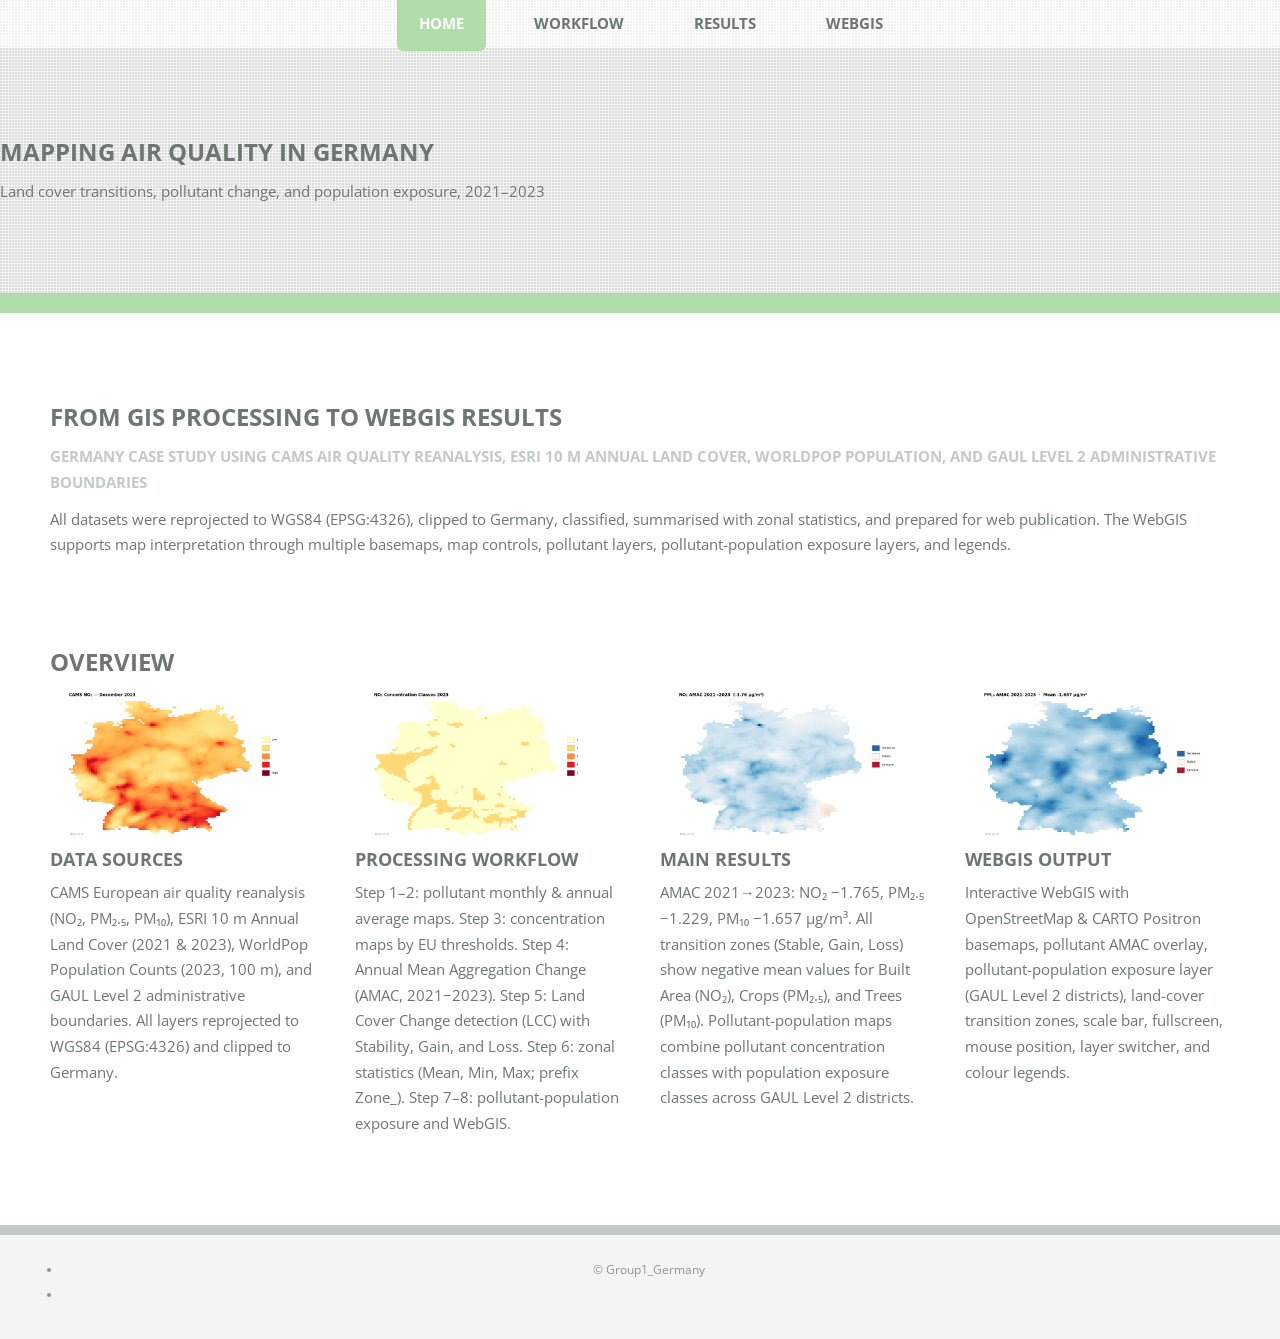
==== index.html @ b4fafda3 "modify index(home page)" ====
<!DOCTYPE HTML>
<!--
	TXT by HTML5 UP
	html5up.net | @ajlkn
	Free for personal and commercial use under the CCA 3.0 license (html5up.net/license)
-->
<html>
	<head>
		<title>Home</title>
		<meta charset="utf-8" />
		<meta name="viewport" content="width=device-width, initial-scale=1" />
		<link rel="stylesheet" href="assets/css/main.css" />
		<link rel="stylesheet" href="assets/css/index.css" />
		
	</head>
	<body class="homepage is-preload">
		<div id="page-wrapper">

			<nav id="nav">
				<ul>
					<li class="current"><a href="index.html">Home</a></li>
					<li><a href="Workflow.html">Workflow</a></li>
					<li><a href="Results.html">Results</a></li>
					<li><a href="WebGIS.html">WebGIS</a></li>
				</ul>
			</nav>

			<section id="banner">
				<h2>Mapping Air Quality in Germany</h2>
				<p>Land cover transitions, pollutant change, and population exposure, 2021–2023</p>
			</section>

			<section id="main">
				<div class="container">

					<section>
						<header>
							<h2>From GIS processing to WebGIS results</h2>
							<p>Germany case study using CAMS air quality reanalysis, ESRI 10 m Annual Land Cover, WorldPop population, and GAUL Level 2 administrative boundaries</p>
						</header>
						<p>
							All datasets were reprojected to WGS84 (EPSG:4326), clipped to Germany, classified, summarised with zonal statistics, and prepared for web publication. The WebGIS supports map interpretation through multiple basemaps, map controls, pollutant layers, pollutant-population exposure layers, and legends.
						</p>
					</section>

					<section>
						<h2>Overview</h2>
						<div class="row">
							<div class="col-3 col-6-medium col-12-small">
								<section>
									<a href="#"><img src="images/pic01_data_sources.png" alt="" /></a>
									<h3><a href="#">Data sources</a></h3>
									<p>
										CAMS European air quality reanalysis (NO₂, PM₂.₅, PM₁₀), ESRI 10 m Annual Land Cover (2021 & 2023), WorldPop Population Counts (2023, 100 m), and GAUL Level 2 administrative boundaries. All layers reprojected to WGS84 (EPSG:4326) and clipped to Germany.
									</p>
								</section>
							</div>
							<div class="col-3 col-6-medium col-12-small">
								<section>
									<a href="#"><img src="images/pic02_processing.png" alt="" /></a>
									<h3><a href="#">Processing workflow</a></h3>
									<p>
										Step 1–2: pollutant monthly & annual average maps. Step 3: concentration maps by EU thresholds. Step 4: Annual Mean Aggregation Change (AMAC, 2021−2023). Step 5: Land Cover Change detection (LCC) with Stability, Gain, and Loss. Step 6: zonal statistics (Mean, Min, Max; prefix Zone_). Step 7–8: pollutant-population exposure and WebGIS.
									</p>
								</section>
							</div>
							<div class="col-3 col-6-medium col-12-small">
								<section>
									<a href="#"><img src="images/pic03_results.png" alt="" /></a>
									<h3><a href="#">Main results</a></h3>
									<p>
										AMAC 2021→2023: NO₂ −1.765, PM₂.₅ −1.229, PM₁₀ −1.657 µg/m³. All transition zones (Stable, Gain, Loss) show negative mean values for Built Area (NO₂), Crops (PM₂.₅), and Trees (PM₁₀). Pollutant-population maps combine pollutant concentration classes with population exposure classes across GAUL Level 2 districts.

									</p>
								</section>
							</div>
							<div class="col-3 col-6-medium col-12-small">
								<section>
									<a href="#"><img src="images/pic04_webgis.png" alt="" /></a>
									<h3><a href="#">WebGIS output</a></h3>
									<p>
										Interactive WebGIS with OpenStreetMap & CARTO Positron basemaps, pollutant AMAC overlay, pollutant-population exposure layer (GAUL Level 2 districts), land-cover transition zones, scale bar, fullscreen, mouse position, layer switcher, and colour legends.

									</p>
								</section>
							</div>
						</div>
					</section>

				</div>
			</section>

			<footer id="footer">
				<div class="container">
					<div id="copyright">
						<ul>
							<li>&copy; Group1_Germany</li><li> <a href="http://html5up.net"></a></li>
						</ul>
					</div>
				</div>
			</footer>

		</div>

		<script src="assets/js/jquery.min.js"></script>
		<script src="assets/js/breakpoints.min.js"></script>
		<script src="assets/js/util.js"></script>
		<script src="assets/js/main.js"></script>

	</body>
</html>
---- assets/css/main.css ----
@import url("fontawesome-all.min.css");
@import url("https://fonts.googleapis.com/css?family=Open+Sans:400,400italic,700,700italic|Open+Sans+Condensed:700");

/*
	TXT by HTML5 UP
	html5up.net | @ajlkn
	Free for personal and commercial use under the CCA 3.0 license (html5up.net/license)
*/

html, body, div, span, applet, object,
iframe, h1, h2, h3, h4, h5, h6, p, blockquote,
pre, a, abbr, acronym, address, big, cite, del, dfn, em, img, ins, kbd, q, s, samp,
small, strike, strong, sub, sup, tt, var, b,
u, i, center, dl, dt, dd, ol, ul, li, fieldset,
form, label, legend, table, caption, tbody,
tfoot, thead, tr, th, td, article, aside,
canvas, details, embed, figure, figcaption,
footer, header, hgroup, menu, nav, output, ruby,
section, summary, time, mark, audio, video {
	margin: 0;
	padding: 0;
	border: 0;
	font-size: 100%;
	font: inherit;
	vertical-align: baseline;}

code {
	background: #f3f4f4;
	border-radius: 4px;
	padding: 0.1em 0.35em;
	font-family: Consolas, Monaco, monospace;
}

article, aside, details, figcaption, figure,
footer, header, hgroup, menu, nav, section {
	display: block;}

body {
	line-height: 1;
}

ol, ul {
	list-style: none;
}

blockquote, q {
	quotes: none;
}

	blockquote:before, blockquote:after, q:before, q:after {
		content: '';
		content: none;
	}

table {
	border-collapse: collapse;
	border-spacing: 0;
}

body {
	-webkit-text-size-adjust: none;
}

mark {
	background-color: transparent;
	color: inherit;
}

input::-moz-focus-inner {
	border: 0;
	padding: 0;
}

input, select, textarea {
	-moz-appearance: none;
	-webkit-appearance: none;
	-ms-appearance: none;
	appearance: none;
}

/* Basic */

	html {
		box-sizing: border-box;
	}

	*, *:before, *:after {
		box-sizing: inherit;
	}

	body {
		background: #f2f5f3;
	}

		body.is-preload *, body.is-preload *:before, body.is-preload *:after {
			-moz-animation: none !important;
			-webkit-animation: none !important;
			-ms-animation: none !important;
			animation: none !important;
			-moz-transition: none !important;
			-webkit-transition: none !important;
			-ms-transition: none !important;
			transition: none !important;
		}

	body, input, textarea, select {
		font-family: 'Open Sans', sans-serif;
		font-weight: 400;
		color: #6b7770;
		font-size: 13pt;
		line-height: 2em;
	}

	h1, h2, h3, h4, h5, h6 {
		font-family: 'Open Sans Condensed', sans-serif;
		font-weight: 700;
		text-transform: uppercase;
		color: #6b7770;
		margin: 0 0 0.5em 0;
		line-height: 1.3;
	}

	h1 a, h2 a, h3 a, h4 a, h5 a, h6 a {
		text-decoration: none;
		color: inherit;
	}

	h2 {
		font-size: 1.65em;
	}

		h2.major {
			position: relative;
			border-top: solid 5px #e7eae8;
			font-size: 1.65em;
			text-align: center;
			margin: 0 0 3em 0;
			top: 0.775em;
		}

			h2.major span {
				background: #fff;
				position: relative;
				display: inline-block;
				top: -0.775em;
				padding: 0 1.25em 0 1.25em;
			}

	h3, h4 {
		font-size: 1.25em;
	}

	a {
		color: #006376;
		text-decoration: underline;
	}

		a:hover {
			text-decoration: none;
		}

	b, strong {
		font-weight: 700;
		color: #6b7770;
	}

	i, em {
		font-style: italic;
	}

	br.clear {
		clear: both;
	}

	sub {
		position: relative;
		top: 0.5em;
		font-size: 0.8em;
	}

	sup {
		position: relative;
		top: -0.5em;
		font-size: 0.8em;
	}

	hr {
		border: 0;
		border-top: solid 2px #E7EAE8;
		margin: 0 0 3em 0;
	}

	blockquote {
		border-left: solid 5px #E7EAE8;
		padding: 1em 0 1em 1.5em;
		font-style: italic;
	}

	p, ul, ol, dl, table {
		margin-bottom: 0.75em;
	}

/* Section/Article */

	section, article {
		margin-bottom: 6em;
	}

		section > :last-child, section:last-child, article > :last-child, article:last-child {
			margin-bottom: 0;
		}

	header > p {
		display: block;
		font-family: 'Open Sans Condensed', sans-serif;
		font-weight: 700;
		text-transform: uppercase;
		color: #c1cac5;
	}

/* Container */

	.container {
		margin: 0 auto;
		max-width: 100%;
		width: 64em;
	}

		@media screen and (max-width: 1680px) {

			.container {
				width: 75em;
			}

		}

		@media screen and (max-width: 1280px) {

			.container {
				width: calc(100% - 100px);
			}

		}

		@media screen and (max-width: 980px) {

			.container {
				width: calc(100% - 100px);
			}

		}

		@media screen and (max-width: 736px) {

			.container {
				width: calc(100% - 40px);
			}

		}

		@media screen and (max-width: 360px) {

			.container {
				width: calc(100% - 30px);
			}

		}

/* Row */

	.row {
		display: flex;
		flex-wrap: wrap;
		box-sizing: border-box;
		align-items: stretch;
	}

		.row > * {
			box-sizing: border-box;
		}

		.row.gtr-uniform > * > :last-child {
			margin-bottom: 0;
		}

		.row.aln-left {
			justify-content: flex-start;
		}

		.row.aln-center {
			justify-content: center;
		}

		.row.aln-right {
			justify-content: flex-end;
		}

		.row.aln-top {
			align-items: flex-start;
		}

		.row.aln-middle {
			align-items: center;
		}

		.row.aln-bottom {
			align-items: flex-end;
		}

		.row > .imp {
			order: -1;
		}

		.row > .col-1 {
			width: 8.33333%;
		}

		.row > .off-1 {
			margin-left: 8.33333%;
		}

		.row > .col-2 {
			width: 16.66667%;
		}

		.row > .off-2 {
			margin-left: 16.66667%;
		}

		.row > .col-3 {
			width: 25%;
		}

		.row > .off-3 {
			margin-left: 25%;
		}

		.row > .col-4 {
			width: 33.33333%;
		}

		.row > .off-4 {
			margin-left: 33.33333%;
		}

		.row > .col-5 {
			width: 41.66667%;
		}

		.row > .off-5 {
			margin-left: 41.66667%;
		}

		.row > .col-6 {
			width: 50%;
		}

		.row > .off-6 {
			margin-left: 50%;
		}

		.row > .col-7 {
			width: 58.33333%;
		}

		.row > .off-7 {
			margin-left: 58.33333%;
		}

		.row > .col-8 {
			width: 66.66667%;
		}

		.row > .off-8 {
			margin-left: 66.66667%;
		}

		.row > .col-9 {
			width: 75%;
		}

		.row > .off-9 {
			margin-left: 75%;
		}

		.row > .col-10 {
			width: 83.33333%;
		}

		.row > .off-10 {
			margin-left: 83.33333%;
		}

		.row > .col-11 {
			width: 91.66667%;
		}

		.row > .off-11 {
			margin-left: 91.66667%;
		}

		.row > .col-12 {
			width: 100%;
		}

		.row > .off-12 {
			margin-left: 100%;
		}

		.row.gtr-0 {
			margin-top: 0px;
			margin-left: 0px;
		}

			.row.gtr-0 > * {
				padding: 0px 0 0 0px;
			}

			.row.gtr-0.gtr-uniform {
				margin-top: 0px;
			}

				.row.gtr-0.gtr-uniform > * {
					padding-top: 0px;
				}

		.row.gtr-25 {
			margin-top: -12.5px;
			margin-left: -12.5px;
		}

			.row.gtr-25 > * {
				padding: 12.5px 0 0 12.5px;
			}

			.row.gtr-25.gtr-uniform {
				margin-top: -12.5px;
			}

				.row.gtr-25.gtr-uniform > * {
					padding-top: 12.5px;
				}

		.row.gtr-50 {
			margin-top: -25px;
			margin-left: -25px;
		}

			.row.gtr-50 > * {
				padding: 25px 0 0 25px;
			}

			.row.gtr-50.gtr-uniform {
				margin-top: -25px;
			}

				.row.gtr-50.gtr-uniform > * {
					padding-top: 25px;
				}

		.row {
			margin-top: -50px;
			margin-left: -50px;
		}

			.row > * {
				padding: 50px 0 0 50px;
			}

			.row.gtr-uniform {
				margin-top: -50px;
			}

				.row.gtr-uniform > * {
					padding-top: 50px;
				}

		.row.gtr-150 {
			margin-top: -75px;
			margin-left: -75px;
		}

			.row.gtr-150 > * {
				padding: 75px 0 0 75px;
			}

			.row.gtr-150.gtr-uniform {
				margin-top: -75px;
			}

				.row.gtr-150.gtr-uniform > * {
					padding-top: 75px;
				}

		.row.gtr-200 {
			margin-top: -100px;
			margin-left: -100px;
		}

			.row.gtr-200 > * {
				padding: 100px 0 0 100px;
			}

			.row.gtr-200.gtr-uniform {
				margin-top: -100px;
			}

				.row.gtr-200.gtr-uniform > * {
					padding-top: 100px;
				}

		@media screen and (max-width: 1680px) {

			.row {
				display: flex;
				flex-wrap: wrap;
				box-sizing: border-box;
				align-items: stretch;
			}

				.row > * {
					box-sizing: border-box;
				}

				.row.gtr-uniform > * > :last-child {
					margin-bottom: 0;
				}

				.row.aln-left {
					justify-content: flex-start;
				}

				.row.aln-center {
					justify-content: center;
				}

				.row.aln-right {
					justify-content: flex-end;
				}

				.row.aln-top {
					align-items: flex-start;
				}

				.row.aln-middle {
					align-items: center;
				}

				.row.aln-bottom {
					align-items: flex-end;
				}

				.row > .imp-xlarge {
					order: -1;
				}

				.row > .col-1-xlarge {
					width: 8.33333%;
				}

				.row > .off-1-xlarge {
					margin-left: 8.33333%;
				}

				.row > .col-2-xlarge {
					width: 16.66667%;
				}

				.row > .off-2-xlarge {
					margin-left: 16.66667%;
				}

				.row > .col-3-xlarge {
					width: 25%;
				}

				.row > .off-3-xlarge {
					margin-left: 25%;
				}

				.row > .col-4-xlarge {
					width: 33.33333%;
				}

				.row > .off-4-xlarge {
					margin-left: 33.33333%;
				}

				.row > .col-5-xlarge {
					width: 41.66667%;
				}

				.row > .off-5-xlarge {
					margin-left: 41.66667%;
				}

				.row > .col-6-xlarge {
					width: 50%;
				}

				.row > .off-6-xlarge {
					margin-left: 50%;
				}

				.row > .col-7-xlarge {
					width: 58.33333%;
				}

				.row > .off-7-xlarge {
					margin-left: 58.33333%;
				}

				.row > .col-8-xlarge {
					width: 66.66667%;
				}

				.row > .off-8-xlarge {
					margin-left: 66.66667%;
				}

				.row > .col-9-xlarge {
					width: 75%;
				}

				.row > .off-9-xlarge {
					margin-left: 75%;
				}

				.row > .col-10-xlarge {
					width: 83.33333%;
				}

				.row > .off-10-xlarge {
					margin-left: 83.33333%;
				}

				.row > .col-11-xlarge {
					width: 91.66667%;
				}

				.row > .off-11-xlarge {
					margin-left: 91.66667%;
				}

				.row > .col-12-xlarge {
					width: 100%;
				}

				.row > .off-12-xlarge {
					margin-left: 100%;
				}

				.row.gtr-0 {
					margin-top: 0px;
					margin-left: 0px;
				}

					.row.gtr-0 > * {
						padding: 0px 0 0 0px;
					}

					.row.gtr-0.gtr-uniform {
						margin-top: 0px;
					}

						.row.gtr-0.gtr-uniform > * {
							padding-top: 0px;
						}

				.row.gtr-25 {
					margin-top: -12.5px;
					margin-left: -12.5px;
				}

					.row.gtr-25 > * {
						padding: 12.5px 0 0 12.5px;
					}

					.row.gtr-25.gtr-uniform {
						margin-top: -12.5px;
					}

						.row.gtr-25.gtr-uniform > * {
							padding-top: 12.5px;
						}

				.row.gtr-50 {
					margin-top: -25px;
					margin-left: -25px;
				}

					.row.gtr-50 > * {
						padding: 25px 0 0 25px;
					}

					.row.gtr-50.gtr-uniform {
						margin-top: -25px;
					}

						.row.gtr-50.gtr-uniform > * {
							padding-top: 25px;
						}

				.row {
					margin-top: -50px;
					margin-left: -50px;
				}

					.row > * {
						padding: 50px 0 0 50px;
					}

					.row.gtr-uniform {
						margin-top: -50px;
					}

						.row.gtr-uniform > * {
							padding-top: 50px;
						}

				.row.gtr-150 {
					margin-top: -75px;
					margin-left: -75px;
				}

					.row.gtr-150 > * {
						padding: 75px 0 0 75px;
					}

					.row.gtr-150.gtr-uniform {
						margin-top: -75px;
					}

						.row.gtr-150.gtr-uniform > * {
							padding-top: 75px;
						}

				.row.gtr-200 {
					margin-top: -100px;
					margin-left: -100px;
				}

					.row.gtr-200 > * {
						padding: 100px 0 0 100px;
					}

					.row.gtr-200.gtr-uniform {
						margin-top: -100px;
					}

						.row.gtr-200.gtr-uniform > * {
							padding-top: 100px;
						}

		}

		@media screen and (max-width: 1280px) {

			.row {
				display: flex;
				flex-wrap: wrap;
				box-sizing: border-box;
				align-items: stretch;
			}

				.row > * {
					box-sizing: border-box;
				}

				.row.gtr-uniform > * > :last-child {
					margin-bottom: 0;
				}

				.row.aln-left {
					justify-content: flex-start;
				}

				.row.aln-center {
					justify-content: center;
				}

				.row.aln-right {
					justify-content: flex-end;
				}

				.row.aln-top {
					align-items: flex-start;
				}

				.row.aln-middle {
					align-items: center;
				}

				.row.aln-bottom {
					align-items: flex-end;
				}

				.row > .imp-large {
					order: -1;
				}

				.row > .col-1-large {
					width: 8.33333%;
				}

				.row > .off-1-large {
					margin-left: 8.33333%;
				}

				.row > .col-2-large {
					width: 16.66667%;
				}

				.row > .off-2-large {
					margin-left: 16.66667%;
				}

				.row > .col-3-large {
					width: 25%;
				}

				.row > .off-3-large {
					margin-left: 25%;
				}

				.row > .col-4-large {
					width: 33.33333%;
				}

				.row > .off-4-large {
					margin-left: 33.33333%;
				}

				.row > .col-5-large {
					width: 41.66667%;
				}

				.row > .off-5-large {
					margin-left: 41.66667%;
				}

				.row > .col-6-large {
					width: 50%;
				}

				.row > .off-6-large {
					margin-left: 50%;
				}

				.row > .col-7-large {
					width: 58.33333%;
				}

				.row > .off-7-large {
					margin-left: 58.33333%;
				}

				.row > .col-8-large {
					width: 66.66667%;
				}

				.row > .off-8-large {
					margin-left: 66.66667%;
				}

				.row > .col-9-large {
					width: 75%;
				}

				.row > .off-9-large {
					margin-left: 75%;
				}

				.row > .col-10-large {
					width: 83.33333%;
				}

				.row > .off-10-large {
					margin-left: 83.33333%;
				}

				.row > .col-11-large {
					width: 91.66667%;
				}

				.row > .off-11-large {
					margin-left: 91.66667%;
				}

				.row > .col-12-large {
					width: 100%;
				}

				.row > .off-12-large {
					margin-left: 100%;
				}

				.row.gtr-0 {
					margin-top: 0px;
					margin-left: 0px;
				}

					.row.gtr-0 > * {
						padding: 0px 0 0 0px;
					}

					.row.gtr-0.gtr-uniform {
						margin-top: 0px;
					}

						.row.gtr-0.gtr-uniform > * {
							padding-top: 0px;
						}

				.row.gtr-25 {
					margin-top: -10px;
					margin-left: -10px;
				}

					.row.gtr-25 > * {
						padding: 10px 0 0 10px;
					}

					.row.gtr-25.gtr-uniform {
						margin-top: -10px;
					}

						.row.gtr-25.gtr-uniform > * {
							padding-top: 10px;
						}

				.row.gtr-50 {
					margin-top: -20px;
					margin-left: -20px;
				}

					.row.gtr-50 > * {
						padding: 20px 0 0 20px;
					}

					.row.gtr-50.gtr-uniform {
						margin-top: -20px;
					}

						.row.gtr-50.gtr-uniform > * {
							padding-top: 20px;
						}

				.row {
					margin-top: -40px;
					margin-left: -40px;
				}

					.row > * {
						padding: 40px 0 0 40px;
					}

					.row.gtr-uniform {
						margin-top: -40px;
					}

						.row.gtr-uniform > * {
							padding-top: 40px;
						}

				.row.gtr-150 {
					margin-top: -60px;
					margin-left: -60px;
				}

					.row.gtr-150 > * {
						padding: 60px 0 0 60px;
					}

					.row.gtr-150.gtr-uniform {
						margin-top: -60px;
					}

						.row.gtr-150.gtr-uniform > * {
							padding-top: 60px;
						}

				.row.gtr-200 {
					margin-top: -80px;
					margin-left: -80px;
				}

					.row.gtr-200 > * {
						padding: 80px 0 0 80px;
					}

					.row.gtr-200.gtr-uniform {
						margin-top: -80px;
					}

						.row.gtr-200.gtr-uniform > * {
							padding-top: 80px;
						}

		}

		@media screen and (max-width: 980px) {

			.row {
				display: flex;
				flex-wrap: wrap;
				box-sizing: border-box;
				align-items: stretch;
			}

				.row > * {
					box-sizing: border-box;
				}

				.row.gtr-uniform > * > :last-child {
					margin-bottom: 0;
				}

				.row.aln-left {
					justify-content: flex-start;
				}

				.row.aln-center {
					justify-content: center;
				}

				.row.aln-right {
					justify-content: flex-end;
				}

				.row.aln-top {
					align-items: flex-start;
				}

				.row.aln-middle {
					align-items: center;
				}

				.row.aln-bottom {
					align-items: flex-end;
				}

				.row > .imp-medium {
					order: -1;
				}

				.row > .col-1-medium {
					width: 8.33333%;
				}

				.row > .off-1-medium {
					margin-left: 8.33333%;
				}

				.row > .col-2-medium {
					width: 16.66667%;
				}

				.row > .off-2-medium {
					margin-left: 16.66667%;
				}

				.row > .col-3-medium {
					width: 25%;
				}

				.row > .off-3-medium {
					margin-left: 25%;
				}

				.row > .col-4-medium {
					width: 33.33333%;
				}

				.row > .off-4-medium {
					margin-left: 33.33333%;
				}

				.row > .col-5-medium {
					width: 41.66667%;
				}

				.row > .off-5-medium {
					margin-left: 41.66667%;
				}

				.row > .col-6-medium {
					width: 50%;
				}

				.row > .off-6-medium {
					margin-left: 50%;
				}

				.row > .col-7-medium {
					width: 58.33333%;
				}

				.row > .off-7-medium {
					margin-left: 58.33333%;
				}

				.row > .col-8-medium {
					width: 66.66667%;
				}

				.row > .off-8-medium {
					margin-left: 66.66667%;
				}

				.row > .col-9-medium {
					width: 75%;
				}

				.row > .off-9-medium {
					margin-left: 75%;
				}

				.row > .col-10-medium {
					width: 83.33333%;
				}

				.row > .off-10-medium {
					margin-left: 83.33333%;
				}

				.row > .col-11-medium {
					width: 91.66667%;
				}

				.row > .off-11-medium {
					margin-left: 91.66667%;
				}

				.row > .col-12-medium {
					width: 100%;
				}

				.row > .off-12-medium {
					margin-left: 100%;
				}

				.row.gtr-0 {
					margin-top: 0px;
					margin-left: 0px;
				}

					.row.gtr-0 > * {
						padding: 0px 0 0 0px;
					}

					.row.gtr-0.gtr-uniform {
						margin-top: 0px;
					}

						.row.gtr-0.gtr-uniform > * {
							padding-top: 0px;
						}

				.row.gtr-25 {
					margin-top: -12.5px;
					margin-left: -12.5px;
				}

					.row.gtr-25 > * {
						padding: 12.5px 0 0 12.5px;
					}

					.row.gtr-25.gtr-uniform {
						margin-top: -12.5px;
					}

						.row.gtr-25.gtr-uniform > * {
							padding-top: 12.5px;
						}

				.row.gtr-50 {
					margin-top: -25px;
					margin-left: -25px;
				}

					.row.gtr-50 > * {
						padding: 25px 0 0 25px;
					}

					.row.gtr-50.gtr-uniform {
						margin-top: -25px;
					}

						.row.gtr-50.gtr-uniform > * {
							padding-top: 25px;
						}

				.row {
					margin-top: -50px;
					margin-left: -50px;
				}

					.row > * {
						padding: 50px 0 0 50px;
					}

					.row.gtr-uniform {
						margin-top: -50px;
					}

						.row.gtr-uniform > * {
							padding-top: 50px;
						}

				.row.gtr-150 {
					margin-top: -75px;
					margin-left: -75px;
				}

					.row.gtr-150 > * {
						padding: 75px 0 0 75px;
					}

					.row.gtr-150.gtr-uniform {
						margin-top: -75px;
					}

						.row.gtr-150.gtr-uniform > * {
							padding-top: 75px;
						}

				.row.gtr-200 {
					margin-top: -100px;
					margin-left: -100px;
				}

					.row.gtr-200 > * {
						padding: 100px 0 0 100px;
					}

					.row.gtr-200.gtr-uniform {
						margin-top: -100px;
					}

						.row.gtr-200.gtr-uniform > * {
							padding-top: 100px;
						}

		}

		@media screen and (max-width: 736px) {

			.row {
				display: flex;
				flex-wrap: wrap;
				box-sizing: border-box;
				align-items: stretch;
			}

				.row > * {
					box-sizing: border-box;
				}

				.row.gtr-uniform > * > :last-child {
					margin-bottom: 0;
				}

				.row.aln-left {
					justify-content: flex-start;
				}

				.row.aln-center {
					justify-content: center;
				}

				.row.aln-right {
					justify-content: flex-end;
				}

				.row.aln-top {
					align-items: flex-start;
				}

				.row.aln-middle {
					align-items: center;
				}

				.row.aln-bottom {
					align-items: flex-end;
				}

				.row > .imp-small {
					order: -1;
				}

				.row > .col-1-small {
					width: 8.33333%;
				}

				.row > .off-1-small {
					margin-left: 8.33333%;
				}

				.row > .col-2-small {
					width: 16.66667%;
				}

				.row > .off-2-small {
					margin-left: 16.66667%;
				}

				.row > .col-3-small {
					width: 25%;
				}

				.row > .off-3-small {
					margin-left: 25%;
				}

				.row > .col-4-small {
					width: 33.33333%;
				}

				.row > .off-4-small {
					margin-left: 33.33333%;
				}

				.row > .col-5-small {
					width: 41.66667%;
				}

				.row > .off-5-small {
					margin-left: 41.66667%;
				}

				.row > .col-6-small {
					width: 50%;
				}

				.row > .off-6-small {
					margin-left: 50%;
				}

				.row > .col-7-small {
					width: 58.33333%;
				}

				.row > .off-7-small {
					margin-left: 58.33333%;
				}

				.row > .col-8-small {
					width: 66.66667%;
				}

				.row > .off-8-small {
					margin-left: 66.66667%;
				}

				.row > .col-9-small {
					width: 75%;
				}

				.row > .off-9-small {
					margin-left: 75%;
				}

				.row > .col-10-small {
					width: 83.33333%;
				}

				.row > .off-10-small {
					margin-left: 83.33333%;
				}

				.row > .col-11-small {
					width: 91.66667%;
				}

				.row > .off-11-small {
					margin-left: 91.66667%;
				}

				.row > .col-12-small {
					width: 100%;
				}

				.row > .off-12-small {
					margin-left: 100%;
				}

				.row.gtr-0 {
					margin-top: 0px;
					margin-left: 0px;
				}

					.row.gtr-0 > * {
						padding: 0px 0 0 0px;
					}

					.row.gtr-0.gtr-uniform {
						margin-top: 0px;
					}

						.row.gtr-0.gtr-uniform > * {
							padding-top: 0px;
						}

				.row.gtr-25 {
					margin-top: -5px;
					margin-left: -5px;
				}

					.row.gtr-25 > * {
						padding: 5px 0 0 5px;
					}

					.row.gtr-25.gtr-uniform {
						margin-top: -5px;
					}

						.row.gtr-25.gtr-uniform > * {
							padding-top: 5px;
						}

				.row.gtr-50 {
					margin-top: -10px;
					margin-left: -10px;
				}

					.row.gtr-50 > * {
						padding: 10px 0 0 10px;
					}

					.row.gtr-50.gtr-uniform {
						margin-top: -10px;
					}

						.row.gtr-50.gtr-uniform > * {
							padding-top: 10px;
						}

				.row {
					margin-top: -20px;
					margin-left: -20px;
				}

					.row > * {
						padding: 20px 0 0 20px;
					}

					.row.gtr-uniform {
						margin-top: -20px;
					}

						.row.gtr-uniform > * {
							padding-top: 20px;
						}

				.row.gtr-150 {
					margin-top: -30px;
					margin-left: -30px;
				}

					.row.gtr-150 > * {
						padding: 30px 0 0 30px;
					}

					.row.gtr-150.gtr-uniform {
						margin-top: -30px;
					}

						.row.gtr-150.gtr-uniform > * {
							padding-top: 30px;
						}

				.row.gtr-200 {
					margin-top: -40px;
					margin-left: -40px;
				}

					.row.gtr-200 > * {
						padding: 40px 0 0 40px;
					}

					.row.gtr-200.gtr-uniform {
						margin-top: -40px;
					}

						.row.gtr-200.gtr-uniform > * {
							padding-top: 40px;
						}

		}

		@media screen and (max-width: 360px) {

			.row {
				display: flex;
				flex-wrap: wrap;
				box-sizing: border-box;
				align-items: stretch;
			}

				.row > * {
					box-sizing: border-box;
				}

				.row.gtr-uniform > * > :last-child {
					margin-bottom: 0;
				}

				.row.aln-left {
					justify-content: flex-start;
				}

				.row.aln-center {
					justify-content: center;
				}

				.row.aln-right {
					justify-content: flex-end;
				}

				.row.aln-top {
					align-items: flex-start;
				}

				.row.aln-middle {
					align-items: center;
				}

				.row.aln-bottom {
					align-items: flex-end;
				}

				.row > .imp-xsmall {
					order: -1;
				}

				.row > .col-1-xsmall {
					width: 8.33333%;
				}

				.row > .off-1-xsmall {
					margin-left: 8.33333%;
				}

				.row > .col-2-xsmall {
					width: 16.66667%;
				}

				.row > .off-2-xsmall {
					margin-left: 16.66667%;
				}

				.row > .col-3-xsmall {
					width: 25%;
				}

				.row > .off-3-xsmall {
					margin-left: 25%;
				}

				.row > .col-4-xsmall {
					width: 33.33333%;
				}

				.row > .off-4-xsmall {
					margin-left: 33.33333%;
				}

				.row > .col-5-xsmall {
					width: 41.66667%;
				}

				.row > .off-5-xsmall {
					margin-left: 41.66667%;
				}

				.row > .col-6-xsmall {
					width: 50%;
				}

				.row > .off-6-xsmall {
					margin-left: 50%;
				}

				.row > .col-7-xsmall {
					width: 58.33333%;
				}

				.row > .off-7-xsmall {
					margin-left: 58.33333%;
				}

				.row > .col-8-xsmall {
					width: 66.66667%;
				}

				.row > .off-8-xsmall {
					margin-left: 66.66667%;
				}

				.row > .col-9-xsmall {
					width: 75%;
				}

				.row > .off-9-xsmall {
					margin-left: 75%;
				}

				.row > .col-10-xsmall {
					width: 83.33333%;
				}

				.row > .off-10-xsmall {
					margin-left: 83.33333%;
				}

				.row > .col-11-xsmall {
					width: 91.66667%;
				}

				.row > .off-11-xsmall {
					margin-left: 91.66667%;
				}

				.row > .col-12-xsmall {
					width: 100%;
				}

				.row > .off-12-xsmall {
					margin-left: 100%;
				}

				.row.gtr-0 {
					margin-top: 0px;
					margin-left: 0px;
				}

					.row.gtr-0 > * {
						padding: 0px 0 0 0px;
					}

					.row.gtr-0.gtr-uniform {
						margin-top: 0px;
					}

						.row.gtr-0.gtr-uniform > * {
							padding-top: 0px;
						}

				.row.gtr-25 {
					margin-top: -3.75px;
					margin-left: -3.75px;
				}

					.row.gtr-25 > * {
						padding: 3.75px 0 0 3.75px;
					}

					.row.gtr-25.gtr-uniform {
						margin-top: -3.75px;
					}

						.row.gtr-25.gtr-uniform > * {
							padding-top: 3.75px;
						}

				.row.gtr-50 {
					margin-top: -7.5px;
					margin-left: -7.5px;
				}

					.row.gtr-50 > * {
						padding: 7.5px 0 0 7.5px;
					}

					.row.gtr-50.gtr-uniform {
						margin-top: -7.5px;
					}

						.row.gtr-50.gtr-uniform > * {
							padding-top: 7.5px;
						}

				.row {
					margin-top: -15px;
					margin-left: -15px;
				}

					.row > * {
						padding: 15px 0 0 15px;
					}

					.row.gtr-uniform {
						margin-top: -15px;
					}

						.row.gtr-uniform > * {
							padding-top: 15px;
						}

				.row.gtr-150 {
					margin-top: -22.5px;
					margin-left: -22.5px;
				}

					.row.gtr-150 > * {
						padding: 22.5px 0 0 22.5px;
					}

					.row.gtr-150.gtr-uniform {
						margin-top: -22.5px;
					}

						.row.gtr-150.gtr-uniform > * {
							padding-top: 22.5px;
						}

				.row.gtr-200 {
					margin-top: -30px;
					margin-left: -30px;
				}

					.row.gtr-200 > * {
						padding: 30px 0 0 30px;
					}

					.row.gtr-200.gtr-uniform {
						margin-top: -30px;
					}

						.row.gtr-200.gtr-uniform > * {
							padding-top: 30px;
						}

		}

/* Image */

	.image {
		position: relative;
		display: inline-block;
		border-radius: 8px;
	}

		.image img {
			display: block;
			width: 100%;
			border-radius: 8px;
		}

		.image:before {
			content: '';
			position: absolute;
			left: 0;
			top: 0;
			width: 100%;
			height: 100%;
			background: url("images/overlay.png");
			border-radius: 8px;
		}

		.image.fit {
			display: block;
			width: 100%;
		}

		.image.featured {
			display: block;
			width: 100%;
			margin: 0 0 2em 0;
		}

		.image.left {
			float: left;
			margin: 0 2em 2em 0;
		}

		.image.centered {
			display: block;
			margin: 0 0 2em 0;
		}

			.image.centered img {
				margin: 0 auto;
				width: auto;
			}

/* Button */

	input[type="button"],
	input[type="submit"],
	input[type="reset"],
	button,
	.button {
		-webkit-appearance: none;
		display: inline-block;
		font-family: 'Open Sans Condensed', sans-serif;
		font-weight: 700;
		text-transform: uppercase;
		text-decoration: none;
		background: #b1ddab;
		color: #fff;
		border: 0;
		line-height: 1em;
		border-radius: 8px;
		outline: 0;
		cursor: pointer;
		-moz-transition: background-color .2s ease-in-out;
		-webkit-transition: background-color .2s ease-in-out;
		-o-transition: background-color .2s ease-in-out;
		-ms-transition: background-color .2s ease-in-out;
		transition: background-color .2s ease-in-out;
		font-size: 1.25em;
		padding: 0.85em 1.85em;
		text-align: center;
	}

		input[type="button"]:hover,
		input[type="submit"]:hover,
		input[type="reset"]:hover,
		button:hover,
		.button:hover {
			background: #c1edbb;
		}

		input[type="button"]:active,
		input[type="submit"]:active,
		input[type="reset"]:active,
		button:active,
		.button:active {
			background: #a1cd9b;
		}

		input[type="button"].alt,
		input[type="submit"].alt,
		input[type="reset"].alt,
		button.alt,
		.button.alt {
			background: #c1cac5;
		}

			input[type="button"].alt:hover,
			input[type="submit"].alt:hover,
			input[type="reset"].alt:hover,
			button.alt:hover,
			.button.alt:hover {
				background: #ccd5d0;
			}

			input[type="button"].alt:active,
			input[type="submit"].alt:active,
			input[type="reset"].alt:active,
			button.alt:active,
			.button.alt:active {
				background: #b1bab5;
			}

		input[type="button"].large,
		input[type="submit"].large,
		input[type="reset"].large,
		button.large,
		.button.large {
			font-size: 1.65em;
		}

/* List */

	ul {
		list-style: disc;
		padding-left: 1em;
	}

		ul li {
			padding-left: 0.5em;
		}

	ol {
		list-style: decimal;
		padding-left: 1.25em;
	}

		ol li {
			padding-left: 0.25em;
		}

/* Divided */

	ul.divided {
		list-style: none;
		padding-left: 0;
	}

		ul.divided > li {
			border-top: solid 2px #e7eae8;
			padding-top: 2.35em;
			margin-top: 2.35em;
			padding-left: 0;
		}

			ul.divided > li:first-child {
				border-top: 0;
				padding-top: 0;
				margin-top: 0;
			}

/* Actions */

	ul.actions {
		list-style: none;
		padding-left: 0;
		text-align: center;
		margin: 2em 0 0 0;
	}

		ul.actions li {
			display: inline-block;
			margin: 0 0 0 1em;
			padding-left: 0;
		}

			ul.actions li:first-child {
				margin-left: 0;
			}

/* Contact */

	ul.contact {
		list-style: none;
		padding-left: 0;
		cursor: default;
	}

		ul.contact li {
			-moz-transition: top .15s ease-in-out;
			-webkit-transition: top .15s ease-in-out;
			-ms-transition: top .15s ease-in-out;
			transition: top .15s ease-in-out;
			position: relative;
			display: inline-block;
			margin: 0 0.25em 0 0.25em;
			top: 0;
			padding-left: 0;
		}

			ul.contact li a {
				-moz-transition: background-color .2s ease-in-out;
				-webkit-transition: background-color .2s ease-in-out;
				-ms-transition: background-color .2s ease-in-out;
				transition: background-color .2s ease-in-out;
				display: block;
				position: relative;
				width: 48px;
				height: 48px;
				border-radius: 6px;
				outline: 0;
				background: #c1cac5;
				text-align: center;
			}

				ul.contact li a:before {
					color: #f2f5f3;
					font-size: 32px;
					line-height: 48px;
				}

			ul.contact li:hover {
				top: -5px;
			}

				ul.contact li:hover a.fa-facebook {
					background-color: #3C5A98;
				}

				ul.contact li:hover a.fa-twitter {
					background-color: #2DAAE4;
				}

				ul.contact li:hover a.fa-dribbble {
					background-color: #C4376B;
				}

				ul.contact li:hover a.fa-linkedin {
					background-color: #006599;
				}

				ul.contact li:hover a.fa-instagram {
					background-color: #2E5E86;
				}

				ul.contact li:hover a.fa-google-plus {
					background-color: #DA2713;
				}

			ul.contact li:active {
				top: 0;
			}

/* Special */

	ul.special {
		list-style: none;
		padding-left: 0;
		cursor: default;
		position: relative;
		margin: -2em 0 4em -2em;
	}

		ul.special li {
			-moz-transition: top .15s ease-in-out;
			-webkit-transition: top .15s ease-in-out;
			-ms-transition: top .15s ease-in-out;
			transition: top .15s ease-in-out;
			position: relative;
			display: inline-block;
			top: 0;
			padding: 2em 0 0 2em;
		}

			ul.special li a {
				display: block;
				outline: 0;
			}

				ul.special li a:before {
					-moz-transition: background-color .2s ease-in-out;
					-webkit-transition: background-color .2s ease-in-out;
					-ms-transition: background-color .2s ease-in-out;
					transition: background-color .2s ease-in-out;
					display: block;
					text-align: center;
					background: #c1cac5;
					border-radius: 100%;
					width: 2.25em;
					height: 2.25em;
					line-height: 2.175em;
					font-size: 5em;
					color: #fff;
				}

			ul.special li:hover {
				top: -1em;
			}

				ul.special li:hover a:before {
					background: #b9d2ce;
				}

/* Meta */

	ul.meta {
		font-size: 0.85em;
		color: #a1aaa5;
		list-style: none;
		padding-left: 0;
	}

		ul.meta li {
			position: relative;
			display: inline-block;
			margin-left: 1em;
			padding-left: 0;
		}

			ul.meta li a {
				color: inherit;
				outline: 0;
			}

			ul.meta li:first-child {
				margin-left: 0;
			}

			ul.meta li:before {
				opacity: 0.5;
				cursor: default;
				margin-right: 0.5em;
			}

/* Menu */

	ul.menu {
		list-style: none;
		padding-left: 0;
	}

		ul.menu li {
			border-left: solid 1px #E7EAE8;
			display: inline-block;
			padding: 0 0 0 0.75em;
			margin: 0 0 0 0.75em;
		}

			ul.menu li:first-child {
				border-left: 0;
				margin-left: 0;
				padding-left: 0;
			}

/* Forms */

	form label {
		display: block;
		margin: 0 0 1em 0;
		font-family: 'Open Sans Condensed', sans-serif;
		font-weight: 700;
		text-transform: uppercase;
		color: #6b7770;
	}

	form input[type="text"],
	form input[type="email"],
	form input[type="password"],
	form select,
	form textarea {
		-webkit-appearance: none;
		display: block;
		width: 100%;
		border-radius: 8px;
		border: solid 2px #E7EAE8;
	}

		form input[type="text"]:focus,
		form input[type="email"]:focus,
		form input[type="password"]:focus,
		form select:focus,
		form textarea:focus {
			border-color: #a1cd9b;
		}

	form input[type="text"],
	form input[type="email"],
	form input[type="password"],
	form select {
		line-height: 3em;
		padding: 0 1em;
	}

	form textarea {
		min-height: 9em;
		padding: 1em;
	}

	form ::-webkit-input-placeholder {
		color: #555 !important;
	}

	form :-moz-placeholder {
		color: #555 !important;
	}

	form ::-moz-placeholder {
		color: #555 !important;
	}

	form :-ms-input-placeholder {
		color: #555 !important;
	}

	form ::-moz-focus-inner {
		border: 0;
	}

/* Tables */

	table {
		width: 100%;
	}

		table.default {
			width: 100%;
		}

			table.default tr {
				border-top: solid 2px #E7EAE8;
			}

				table.default tr:first-child {
					border-top: 0;
				}

			table.default td {
				padding: 0.5em 1em 0.5em 1em;
			}

			table.default th {
				text-align: left;
				padding: 0.5em 1em 0.5em 1em;
				margin: 0 0 1em 0;
				font-family: 'Open Sans Condensed', sans-serif;
				font-weight: 700;
				text-transform: uppercase;
				color: #6b7770;
			}

			table.default thead {
				background: #E7EAE8;
				color: #fff;
			}

/* Box */

	.box.highlight {
		text-align: center;
	}

		.box.highlight h2 {
			font-size: 3em;
			margin: 0 0 0.25em 0;
		}

		.box.highlight header > p {
			font-size: 1.65em;
			margin: 0 0 1.5em 0;
		}

	.box.feature {
		text-align: center;
	}

	.box.post header {
		margin: 0 0 2.5em 0;
	}

	.box.post h3 {
		font-size: 3em;
		margin: 0 0 0.25em 0;
	}

	.box.post header > p {
		font-size: 1.65em;
		margin: 0 0 0.5em 0;
	}

	.box.post ul.meta {
		margin: 0 0 0.5em 0;
	}

	.box.post-summary h3 {
		line-height: 1em;
		margin: 0 0 0.75em 0;
	}

	.box.post-summary .meta {
		margin: 0;
		line-height: 1em;
	}

	.box.page-content header {
		margin: 0 0 2.5em 0;
	}

	.box.page-content h2 {
		font-size: 3em;
		margin: 0 0 0.5em 0;
	}

	.box.page-content header > p {
		font-size: 1.65em;
		margin: 0 0 0.5em 0;
	}

	.box.page-content ul.meta {
		margin: 0 0 0.5em 0;
	}

/* Icons */

	.icon {
		text-decoration: none;
		position: relative;
		text-decoration: none;
	}

		.icon:before {
			-moz-osx-font-smoothing: grayscale;
			-webkit-font-smoothing: antialiased;
			display: inline-block;
			font-style: normal;
			font-variant: normal;
			text-rendering: auto;
			line-height: 1;
			text-transform: none !important;
			font-family: 'Font Awesome 5 Free';
			font-weight: 400;
		}

		.icon:before {
			line-height: inherit;
		}

		.icon > .label {
			display: none;
		}

		.icon.solid:before {
			font-weight: 900;
		}

		.icon.brands:before {
			font-family: 'Font Awesome 5 Brands';
		}

/* Page Wrapper */

	#page-wrapper > section {
		margin-bottom: 0;
	}

/* Header */

	#header {
		text-align: center;
		font-size: 2em;
		font-family: 'Open Sans Condensed', sans-serif;
		font-weight: 700;
		text-transform: uppercase;
		padding: 2em 0;
		background: #fff;
		margin: 0 auto;
	}

		#header .logo {
			position: relative;
			text-align: center;
			border-top: solid 5px #e7eae8;
			top: 0.65em;
		}

			#header .logo div {
				background: #fff;
				position: relative;
				display: inline-block;
				padding: 0 1.5em 0 1.5em;
				top: -0.65em;
			}

			#header .logo h1 {
				display: inline;
			}

			#header .logo p {
				display: inline;
				color: #C1CAC5;
			}

/* Nav */

	body {
		padding-top: 3.25em;
	}

	#nav {
		position: fixed;
		top: 0;
		left: 0;
		z-index: 1000;
		background-color: rgba(255, 255, 255, 0.95);
		background-image: url("images/overlay.png");
		width: 100%;
		height: 3.25em;
		line-height: 3.25em;
		text-align: center;
		font-family: 'Open Sans Condensed', sans-serif;
		font-weight: 700;
		text-transform: uppercase;
		cursor: default;
	}

		#nav ul {
			position: relative;
			z-index: 1001;
		}

		#nav li {
			display: inline-block;
			margin: 0 0.5em 0 0.5em;
			top: 0;
			position: relative;
			-moz-transition: top .15s ease-in-out;
			-webkit-transition: top .15s ease-in-out;
			-o-transition: top .15s ease-in-out;
			-ms-transition: top .15s ease-in-out;
			transition: top .15s ease-in-out;
		}

			#nav li > ul {
				display: none;
			}

			#nav li a, #nav li span {
				-moz-transition: background-color .075s ease-in-out, color .075s ease-in-out;
				-webkit-transition: background-color .075s ease-in-out, color .075s ease-in-out;
				-ms-transition: background-color .075s ease-in-out, color .075s ease-in-out;
				transition: background-color .075s ease-in-out, color .075s ease-in-out;
				position: relative;
				display: block;
				text-decoration: none;
				color: #6b7770;
				top: -6px;
				padding: 6px 1.5em 0.25em 1.5em;
				border-bottom-left-radius: 6px;
				border-bottom-right-radius: 6px;
				outline: 0;
			}

			#nav li:hover, #nav li.active {
				top: 3px;
			}

			#nav li:hover a, #nav li:hover span {
				background: #C1CAC5;
				color: #fff;
			}

			#nav li.active a, #nav li.active span {
				background: #C1CAC5;
				color: #fff;
			}

			#nav li.current a {
				background: #b1ddab;
				color: #fff;
			}

	.dropotron {
		list-style: none;
		background: #6B7770;
		color: #fff;
		border-radius: 6px;
		line-height: 2.75em;
		text-align: center;
		font-family: 'Open Sans Condensed', sans-serif;
		font-weight: 700;
		text-transform: uppercase;
		padding: 1em 0;
		text-align: left;
		min-width: 14em;
		margin-top: -1em;
		box-shadow: 0 1em 2em 0 rgba(0, 0, 0, 0.1);
	}

		.dropotron li {
			padding-left: 0;
		}

			.dropotron li > a, .dropotron li > span {
				display: block;
				color: #D7DAD8;
				text-decoration: none;
				padding: 0 1.25em;
			}

			.dropotron li:hover > a, .dropotron li:hover > span {
				color: #fff;
				background: #7B8780;
			}

			.dropotron li.active > a, .dropotron li.active > span {
				color: #fff;
				background: #7B8780;
			}

			.dropotron li:first-child {
				border-top: 0;
			}

		.dropotron.level-0 {
			margin-top: 1em;
			font-size: 0.9em;
		}

			.dropotron.level-0:before {
				content: '';
				position: absolute;
				left: 50%;
				margin-left: -1em;
				top: -0.65em;
				border-bottom: solid 1em #6B7770;
				border-left: solid 1em transparent;
				border-right: solid 1em transparent;
			}

/* Banner */

	#banner {
		position: relative;
		background-image: url("images/overlay.png"), url("images/overlay.png"), url("../../images/banner.jpg");
		background-position: top left, top left, center center;
		background-repeat: repeat, repeat, no-repeat;
		background-size: auto, auto, cover;
		z-index: 1;
		padding: 11em 0;
	}

		#banner .content {
			position: relative;
			background-color: rgba(21, 28, 23, 0.85);
			background-image: url("images/overlay.png"), url("images/highlight.png");
			background-position: top left, center center;
			background-size: auto, 100% 250%;
			background-repeat: repeat, no-repeat;
			text-align: center;
			margin: 0;
			padding: 4em 0 3.5em 0;
		}

			#banner .content h2 {
				color: #fff;
				font-size: 2.75em;
				margin: 0 0 0.5em 0;
			}

			#banner .content p {
				display: block;
				font-family: 'Open Sans Condensed', sans-serif;
				font-weight: 700;
				text-transform: uppercase;
				color: #575d59;
				font-size: 1.35em;
				margin: 0 0 1.25em 0;
			}

			#banner .content .button {
				-moz-transition: border-color .2s ease-in-out, color .2s ease-in-out;
				-webkit-transition: border-color .2s ease-in-out, color .2s ease-in-out;
				-ms-transition: border-color .2s ease-in-out, color .2s ease-in-out;
				transition: border-color .2s ease-in-out, color .2s ease-in-out;
				color: #b4b7b5;
				background: transparent !important;
				border: solid 4px #575d59;
				border-color: rgba(87, 93, 89, 0.35);
				font-size: 1.5em;
			}

				#banner .content .button:hover {
					color: #e4e7e5;
					border-color: rgba(87, 93, 89, 0.75);
				}

				#banner .content .button:active {
					color: #fff;
					border-color: #616763;
				}

/* Main */

	#main {
		background: #fff;
		border-top: solid 5px #b1ddab;
		border-bottom: solid 5px #c1cac5;
		border-top-width: 35px;
		border-bottom-width: 10px;
		padding: 6em 0 6em 0;
	}

/* Sidebar + Content */

	.sidebar h2.major {
		text-align: left;
		margin: 0 0 1.5em 0;
	}

		.sidebar h2.major span {
			padding-left: 0;
		}

/* Footer */

	#footer {
		text-align: center;
		padding: 1.5em 0;
		background: #f2f5f3;
	}

		#footer a {
			color: inherit;
		}

		#footer h2.major {
			margin: 0 0 1.5em 0;
		}

			#footer h2.major span {
				background: #f2f5f3;
			}

/* Copyright */

	#copyright {
		color: #8b9790;
		font-size: 0.85em;
	}

		#copyright a {
			color: inherit;
		}

		#copyright .menu {
			margin: 0;
		}

			#copyright .menu li {
				border-color: #C1CAC5;
				border-width: 2px;
				line-height: 1em;
			}

/* XLarge */

	@media screen and (max-width: 1680px) {

		/* Basic */

			body, input, textarea, select {
				font-size: 12pt;
				line-height: 1.75em;
			}

	}

/* Large */

	@media screen and (max-width: 1280px) {

		/* Basic */

			body, input, textarea, select {
				font-size: 11pt;
			}

		/* Special */

			ul.special li a:before {
				font-size: 60px;
			}

		/* Box */

			.box.highlight h2 {
				font-size: 2.5em;
			}

			.box.highlight header > p {
				font-size: 1.25em;
			}

			.box.post h3 {
				font-size: 2.5em;
			}

			.box.post header > p {
				font-size: 1.25em;
			}

		/* Header */

			#header {
				font-size: 1.5em;
			}

		/* Banner */

			#banner {
				padding: 6em 0;
			}

				#banner .content {
					padding: 4em 0 3em 0;
				}

					#banner .content h2 {
						margin: 0 0 0.65em 0;
					}

					#banner .content p {
						margin: 0 0 1em 0;
					}

		/* Main */

			#main {
				border-top-width: 20px;
				border-bottom-width: 10px;
			}

		/* Footer */

			#footer {
				padding: 1.5em 0;
			}

	}

/* Medium */

	#navPanel, #titleBar {
		display: none;
	}

	@media screen and (max-width: 980px) {

		/* Basic */

			html, body {
				overflow-x: hidden;
			}

		/* Box */

			.box br {
				display: none;
			}

		/* Header */

			#header {
				display: none;
			}

		/* Banner */

			#banner {
				padding: calc(14em + 44px) 0 14em 0;
			}

		/* Nav */

			#nav {
				display: none;
			}

		/* Main */

			#main {
				border-top-width: 0;
			}

		/* Sidebar */

			.sidebar {
				border-top: solid 2px #e7eae8;
				padding-top: 50px;
			}

		/* Nav */

			body {
				padding-top: 44px;
			}

				body.homepage {
					padding-top: 0;
				}

			#page-wrapper {
				-moz-backface-visibility: hidden;
				-webkit-backface-visibility: hidden;
				-ms-backface-visibility: hidden;
				backface-visibility: hidden;
				-moz-transition: -moz-transform 0.5s ease;
				-webkit-transition: -webkit-transform 0.5s ease;
				-ms-transition: -ms-transform 0.5s ease;
				transition: transform 0.5s ease;
				padding-bottom: 1px;
			}

			#titleBar {
				-moz-backface-visibility: hidden;
				-webkit-backface-visibility: hidden;
				-ms-backface-visibility: hidden;
				backface-visibility: hidden;
				-moz-transition: -moz-transform 0.5s ease;
				-webkit-transition: -webkit-transform 0.5s ease;
				-ms-transition: -ms-transform 0.5s ease;
				transition: transform 0.5s ease;
				display: block;
				height: 44px;
				left: 0;
				position: fixed;
				top: 0;
				width: 100%;
				z-index: 10001;
				background-color: rgba(21, 38, 23, 0.8);
				background-image: url("images/overlay.png");
			}

				#titleBar .title {
					display: block;
					position: relative;
					font-family: 'Open Sans Condensed', sans-serif;
					font-weight: 700;
					text-transform: uppercase;
					font-size: 1.25em;
					line-height: 44px;
					color: #fff;
					z-index: 1000;
					text-align: center;
				}

				#titleBar .toggle {
					text-decoration: none;
					position: absolute;
					left: 0;
					top: 0;
					width: 80px;
					height: 60px;
					z-index: 1001;
				}

					#titleBar .toggle:before {
						-moz-osx-font-smoothing: grayscale;
						-webkit-font-smoothing: antialiased;
						display: inline-block;
						font-style: normal;
						font-variant: normal;
						text-rendering: auto;
						line-height: 1;
						text-transform: none !important;
						font-family: 'Font Awesome 5 Free';
						font-weight: 900;
					}

					#titleBar .toggle:before {
						display: inline-block;
						text-decoration: none;
						position: absolute;
						left: 0;
						top: 0;
						background: #b1ddab;
						width: 44px;
						height: 44px;
						content: '\f0c9';
						color: #fff;
						text-align: center;
						line-height: 44px;
						font-size: 20px;
					}

					#titleBar .toggle:active:before {
						background-color: #a1cd9b;
					}

			#navPanel {
				-moz-backface-visibility: hidden;
				-webkit-backface-visibility: hidden;
				-ms-backface-visibility: hidden;
				backface-visibility: hidden;
				-moz-transform: translateX(-275px);
				-webkit-transform: translateX(-275px);
				-ms-transform: translateX(-275px);
				transform: translateX(-275px);
				-moz-transition: -moz-transform 0.5s ease;
				-webkit-transition: -webkit-transform 0.5s ease;
				-ms-transition: -ms-transform 0.5s ease;
				transition: transform 0.5s ease;
				display: block;
				height: 100%;
				left: 0;
				overflow-y: auto;
				position: fixed;
				top: 0;
				width: 275px;
				z-index: 10002;
				background-color: #353c37;
				background-image: url("images/overlay.png"), -moz-linear-gradient(top, rgba(0, 0, 0, 0), rgba(0, 0, 0, 0.5));
				background-image: url("images/overlay.png"), -webkit-linear-gradient(top, rgba(0, 0, 0, 0), rgba(0, 0, 0, 0.5));
				background-image: url("images/overlay.png"), -ms-linear-gradient(top, rgba(0, 0, 0, 0), rgba(0, 0, 0, 0.5));
				background-image: url("images/overlay.png"), linear-gradient(top, rgba(0, 0, 0, 0), rgba(0, 0, 0, 0.5));
				background-repeat: repeat, no-repeat;
				background-size: auto, 100% 100%;
				font-family: 'Open Sans Condensed', sans-serif;
				font-weight: 700;
				text-transform: uppercase;
				font-size: 1.25em;
				box-shadow: inset -3px 0px 10px 0px rgba(0, 0, 0, 0.25);
			}

				#navPanel nav {
					position: relative;
					z-index: 1000;
				}

				#navPanel .link {
					display: block;
					color: inherit;
					text-decoration: none;
					height: 44px;
					line-height: 44px;
					padding: 0 1em 0 1em;
					color: #888;
					color: rgba(255, 255, 255, 0.5);
					border-top: solid 2px rgba(87, 93, 89, 0.15);
					font-size: 0.8em;
				}

					#navPanel .link:first-child {
						border-top: 0;
					}

				#navPanel .indent-1 {
					display: inline-block;
					width: 1em;
				}

				#navPanel .indent-2 {
					display: inline-block;
					width: 2em;
				}

				#navPanel .indent-3 {
					display: inline-block;
					width: 3em;
				}

				#navPanel .indent-4 {
					display: inline-block;
					width: 4em;
				}

				#navPanel .indent-5 {
					display: inline-block;
					width: 5em;
				}

				#navPanel .depth-0 {
					color: #fff;
				}

			body.navPanel-visible #page-wrapper {
				-moz-transform: translateX(275px);
				-webkit-transform: translateX(275px);
				-ms-transform: translateX(275px);
				transform: translateX(275px);
			}

			body.navPanel-visible #titleBar {
				-moz-transform: translateX(275px);
				-webkit-transform: translateX(275px);
				-ms-transform: translateX(275px);
				transform: translateX(275px);
			}

			body.navPanel-visible #navPanel {
				-moz-transform: translateX(0);
				-webkit-transform: translateX(0);
				-ms-transform: translateX(0);
				transform: translateX(0);
			}

	}

/* Small */

	@media screen and (max-width: 736px) {

		/* Basic */

			body, input, textarea, select {
				font-size: 11pt;
			}

			h2 {
				font-size: 1.25em;
			}

				h2.major {
					font-size: 1.25em;
					margin: 0 0 2em 0;
				}

					h2.major span {
						padding: 0 1em;
					}

		/* Section/Article */

			section, article {
				margin-bottom: 2em;
			}

		/* Button */

			input[type="button"],
			input[type="submit"],
			input[type="reset"],
			button,
			.button {
				display: block;
				width: 100%;
			}

				input[type="button"].large,
				input[type="submit"].large,
				input[type="reset"].large,
				button.large,
				.button.large {
					font-size: 1.25em;
				}

		/* Actions */

			ul.actions li {
				display: block;
				margin: 1em 0 0 0;
			}

				ul.actions li:first-child {
					margin-top: 0;
				}

		/* Special */

			ul.special {
				margin: -0.75em 0 2em -0.75em;
			}

				ul.special li {
					padding: 0.75em 0 0 0.75em;
				}

					ul.special li a:before {
						font-size: 28px;
					}

		/* Box */

			.box.highlight h2 {
				font-size: 2em;
			}

			.box.highlight header > p {
				font-size: 1.25em;
			}

			.box.post h3 {
				font-size: 2em;
			}

			.box.post header > p {
				font-size: 1.25em;
			}

			.box.page-content h2 {
				font-size: 2em;
			}

			.box.page-content header > p {
				font-size: 1.25em;
			}

		/* Banner */

			#banner {
				padding: calc(6em + 44px) 0 6em 0;
			}

				#banner .content {
					padding: 4em 2.5em 3em 2.5em;
				}

					#banner .content h2 {
						font-size: 2em;
					}

					#banner .content p {
						font-size: 1.25em;
					}

		/* Main */

			#main {
				padding: 3em 0;
			}

		/* Sidebar */

			.sidebar {
				border-top: solid 2px #e7eae8;
				padding-top: 50px;
				margin-top: 30px;
			}

		/* Footer */

			#footer {
				padding: 1em 0;
			}

		/* Copyright */

			#copyright .menu li {
				display: block;
				border-left: 0;
				padding-left: 0;
				line-height: 1.75em;
			}

	}

/* Small */

	@media screen and (max-width: 360px) {

		/* Basic */

			body, input, textarea, select {
				font-size: 10pt;
			}

	}
---- assets/css/index.css ----
.row .col-3 section img { width: 100%; max-height: 150px; object-fit: contain; }
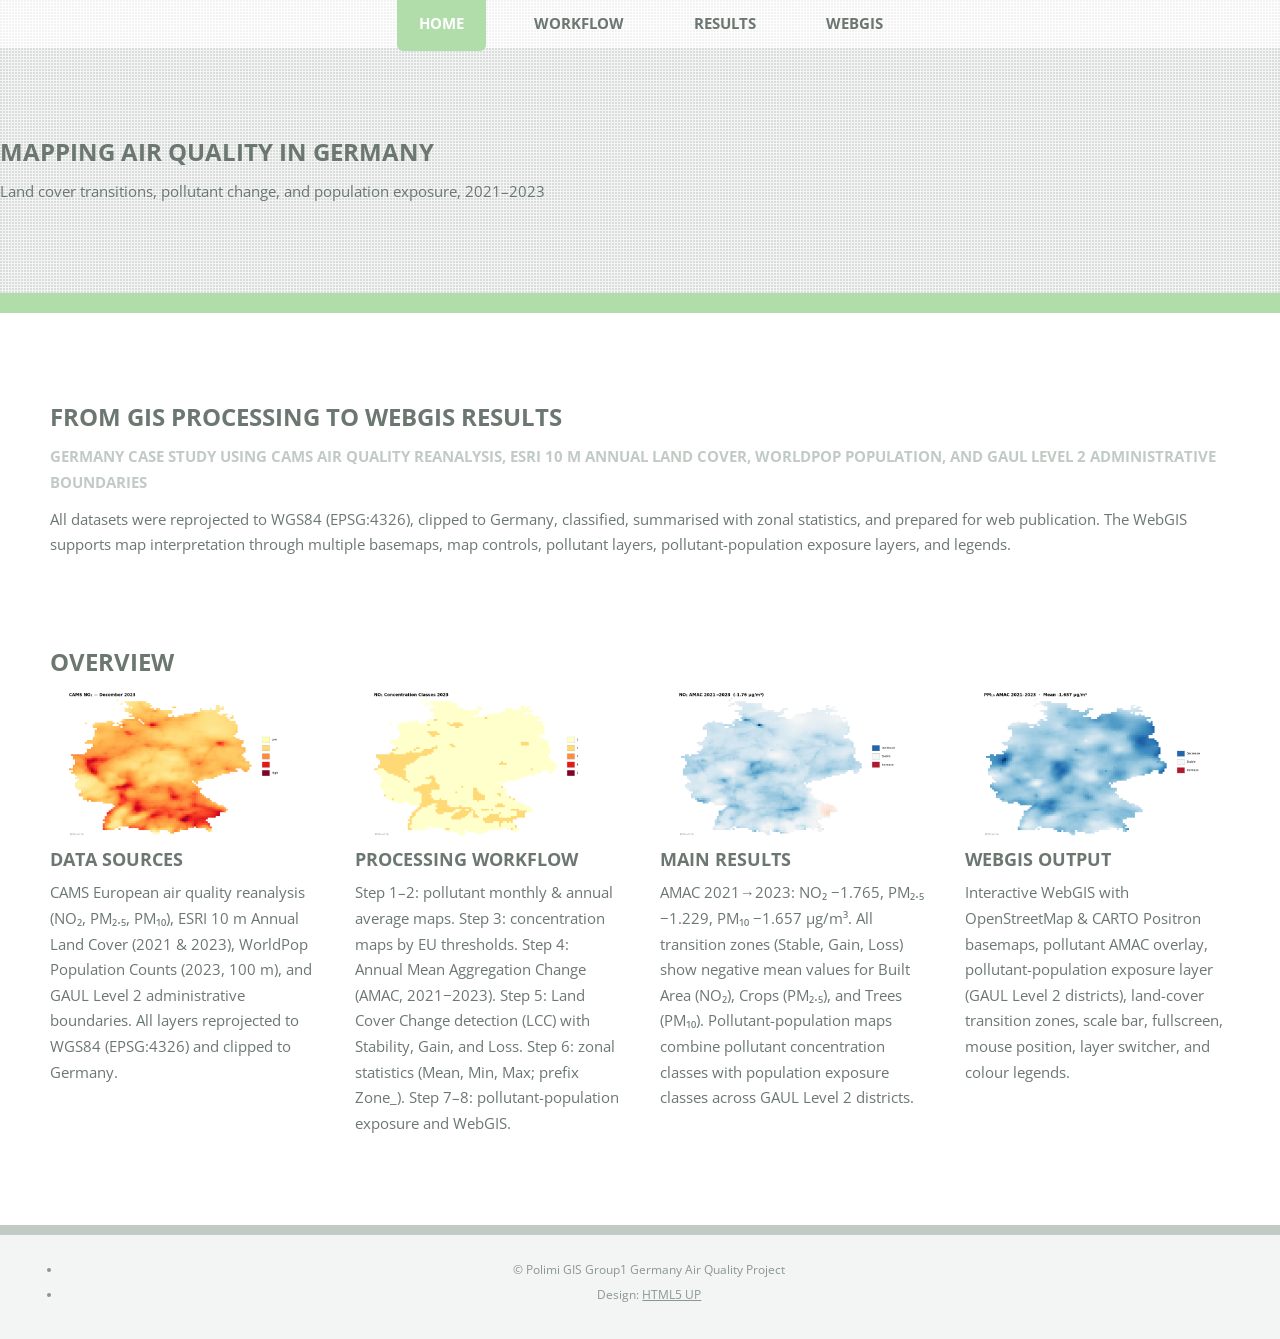
==== commit 753d6979: "change footer" ====
--- a/index.html
+++ b/index.html
@@ -1,111 +1,119 @@
-<!DOCTYPE HTML>
+<!DOCTYPE html>
 <!--
 	TXT by HTML5 UP
 	html5up.net | @ajlkn
 	Free for personal and commercial use under the CCA 3.0 license (html5up.net/license)
 -->
 <html>
-	<head>
-		<title>Home</title>
-		<meta charset="utf-8" />
-		<meta name="viewport" content="width=device-width, initial-scale=1" />
-		<link rel="stylesheet" href="assets/css/main.css" />
-		<link rel="stylesheet" href="assets/css/index.css" />
-		
-	</head>
-	<body class="homepage is-preload">
-		<div id="page-wrapper">
+  <head>
+    <title>Home</title>
+    <meta charset="utf-8" />
+    <meta name="viewport" content="width=device-width, initial-scale=1" />
+    <link rel="stylesheet" href="assets/css/main.css" />
+    <link rel="stylesheet" href="assets/css/index.css" />
+  </head>
+  <body class="homepage is-preload">
+    <div id="page-wrapper">
+      <nav id="nav">
+        <ul>
+          <li class="current"><a href="index.html">Home</a></li>
+          <li><a href="Workflow.html">Workflow</a></li>
+          <li><a href="Results.html">Results</a></li>
+          <li><a href="WebGIS.html">WebGIS</a></li>
+        </ul>
+      </nav>
 
-			<nav id="nav">
-				<ul>
-					<li class="current"><a href="index.html">Home</a></li>
-					<li><a href="Workflow.html">Workflow</a></li>
-					<li><a href="Results.html">Results</a></li>
-					<li><a href="WebGIS.html">WebGIS</a></li>
-				</ul>
-			</nav>
+      <section id="banner">
+        <h2>Mapping Air Quality in Germany</h2>
+        <p>Land cover transitions, pollutant change, and population exposure, 2021–2023</p>
+      </section>
 
-			<section id="banner">
-				<h2>Mapping Air Quality in Germany</h2>
-				<p>Land cover transitions, pollutant change, and population exposure, 2021–2023</p>
-			</section>
+      <section id="main">
+        <div class="container">
+          <section>
+            <header>
+              <h2>From GIS processing to WebGIS results</h2>
+              <p>
+                Germany case study using CAMS air quality reanalysis, ESRI 10 m Annual Land Cover, WorldPop population,
+                and GAUL Level 2 administrative boundaries
+              </p>
+            </header>
+            <p>
+              All datasets were reprojected to WGS84 (EPSG:4326), clipped to Germany, classified, summarised with zonal
+              statistics, and prepared for web publication. The WebGIS supports map interpretation through multiple
+              basemaps, map controls, pollutant layers, pollutant-population exposure layers, and legends.
+            </p>
+          </section>
 
-			<section id="main">
-				<div class="container">
+          <section>
+            <h2>Overview</h2>
+            <div class="row">
+              <div class="col-3 col-6-medium col-12-small">
+                <section>
+                  <a href="#"><img src="images/pic01_data_sources.png" alt="" /></a>
+                  <h3><a href="#">Data sources</a></h3>
+                  <p>
+                    CAMS European air quality reanalysis (NO₂, PM₂.₅, PM₁₀), ESRI 10 m Annual Land Cover (2021 & 2023),
+                    WorldPop Population Counts (2023, 100 m), and GAUL Level 2 administrative boundaries. All layers
+                    reprojected to WGS84 (EPSG:4326) and clipped to Germany.
+                  </p>
+                </section>
+              </div>
+              <div class="col-3 col-6-medium col-12-small">
+                <section>
+                  <a href="#"><img src="images/pic02_processing.png" alt="" /></a>
+                  <h3><a href="#">Processing workflow</a></h3>
+                  <p>
+                    Step 1–2: pollutant monthly & annual average maps. Step 3: concentration maps by EU thresholds. Step
+                    4: Annual Mean Aggregation Change (AMAC, 2021−2023). Step 5: Land Cover Change detection (LCC) with
+                    Stability, Gain, and Loss. Step 6: zonal statistics (Mean, Min, Max; prefix Zone_). Step 7–8:
+                    pollutant-population exposure and WebGIS.
+                  </p>
+                </section>
+              </div>
+              <div class="col-3 col-6-medium col-12-small">
+                <section>
+                  <a href="#"><img src="images/pic03_results.png" alt="" /></a>
+                  <h3><a href="#">Main results</a></h3>
+                  <p>
+                    AMAC 2021→2023: NO₂ −1.765, PM₂.₅ −1.229, PM₁₀ −1.657 µg/m³. All transition zones (Stable, Gain,
+                    Loss) show negative mean values for Built Area (NO₂), Crops (PM₂.₅), and Trees (PM₁₀).
+                    Pollutant-population maps combine pollutant concentration classes with population exposure classes
+                    across GAUL Level 2 districts.
+                  </p>
+                </section>
+              </div>
+              <div class="col-3 col-6-medium col-12-small">
+                <section>
+                  <a href="#"><img src="images/pic04_webgis.png" alt="" /></a>
+                  <h3><a href="#">WebGIS output</a></h3>
+                  <p>
+                    Interactive WebGIS with OpenStreetMap & CARTO Positron basemaps, pollutant AMAC overlay,
+                    pollutant-population exposure layer (GAUL Level 2 districts), land-cover transition zones, scale
+                    bar, fullscreen, mouse position, layer switcher, and colour legends.
+                  </p>
+                </section>
+              </div>
+            </div>
+          </section>
+        </div>
+      </section>
 
-					<section>
-						<header>
-							<h2>From GIS processing to WebGIS results</h2>
-							<p>Germany case study using CAMS air quality reanalysis, ESRI 10 m Annual Land Cover, WorldPop population, and GAUL Level 2 administrative boundaries</p>
-						</header>
-						<p>
-							All datasets were reprojected to WGS84 (EPSG:4326), clipped to Germany, classified, summarised with zonal statistics, and prepared for web publication. The WebGIS supports map interpretation through multiple basemaps, map controls, pollutant layers, pollutant-population exposure layers, and legends.
-						</p>
-					</section>
+      <footer id="footer">
+        <div class="container">
+          <div id="copyright">
+            <ul>
+              <li>&copy; Polimi GIS Group1 Germany Air Quality Project</li>
+              <li>Design: <a href="http://html5up.net">HTML5 UP</a></li>
+            </ul>
+          </div>
+        </div>
+      </footer>
+    </div>
 
-					<section>
-						<h2>Overview</h2>
-						<div class="row">
-							<div class="col-3 col-6-medium col-12-small">
-								<section>
-									<a href="#"><img src="images/pic01_data_sources.png" alt="" /></a>
-									<h3><a href="#">Data sources</a></h3>
-									<p>
-										CAMS European air quality reanalysis (NO₂, PM₂.₅, PM₁₀), ESRI 10 m Annual Land Cover (2021 & 2023), WorldPop Population Counts (2023, 100 m), and GAUL Level 2 administrative boundaries. All layers reprojected to WGS84 (EPSG:4326) and clipped to Germany.
-									</p>
-								</section>
-							</div>
-							<div class="col-3 col-6-medium col-12-small">
-								<section>
-									<a href="#"><img src="images/pic02_processing.png" alt="" /></a>
-									<h3><a href="#">Processing workflow</a></h3>
-									<p>
-										Step 1–2: pollutant monthly & annual average maps. Step 3: concentration maps by EU thresholds. Step 4: Annual Mean Aggregation Change (AMAC, 2021−2023). Step 5: Land Cover Change detection (LCC) with Stability, Gain, and Loss. Step 6: zonal statistics (Mean, Min, Max; prefix Zone_). Step 7–8: pollutant-population exposure and WebGIS.
-									</p>
-								</section>
-							</div>
-							<div class="col-3 col-6-medium col-12-small">
-								<section>
-									<a href="#"><img src="images/pic03_results.png" alt="" /></a>
-									<h3><a href="#">Main results</a></h3>
-									<p>
-										AMAC 2021→2023: NO₂ −1.765, PM₂.₅ −1.229, PM₁₀ −1.657 µg/m³. All transition zones (Stable, Gain, Loss) show negative mean values for Built Area (NO₂), Crops (PM₂.₅), and Trees (PM₁₀). Pollutant-population maps combine pollutant concentration classes with population exposure classes across GAUL Level 2 districts.
-
-									</p>
-								</section>
-							</div>
-							<div class="col-3 col-6-medium col-12-small">
-								<section>
-									<a href="#"><img src="images/pic04_webgis.png" alt="" /></a>
-									<h3><a href="#">WebGIS output</a></h3>
-									<p>
-										Interactive WebGIS with OpenStreetMap & CARTO Positron basemaps, pollutant AMAC overlay, pollutant-population exposure layer (GAUL Level 2 districts), land-cover transition zones, scale bar, fullscreen, mouse position, layer switcher, and colour legends.
-
-									</p>
-								</section>
-							</div>
-						</div>
-					</section>
-
-				</div>
-			</section>
-
-			<footer id="footer">
-				<div class="container">
-					<div id="copyright">
-						<ul>
-							<li>&copy; Group1_Germany</li><li> <a href="http://html5up.net"></a></li>
-						</ul>
-					</div>
-				</div>
-			</footer>
-
-		</div>
-
-		<script src="assets/js/jquery.min.js"></script>
-		<script src="assets/js/breakpoints.min.js"></script>
-		<script src="assets/js/util.js"></script>
-		<script src="assets/js/main.js"></script>
-
-	</body>
+    <script src="assets/js/jquery.min.js"></script>
+    <script src="assets/js/breakpoints.min.js"></script>
+    <script src="assets/js/util.js"></script>
+    <script src="assets/js/main.js"></script>
+  </body>
 </html>
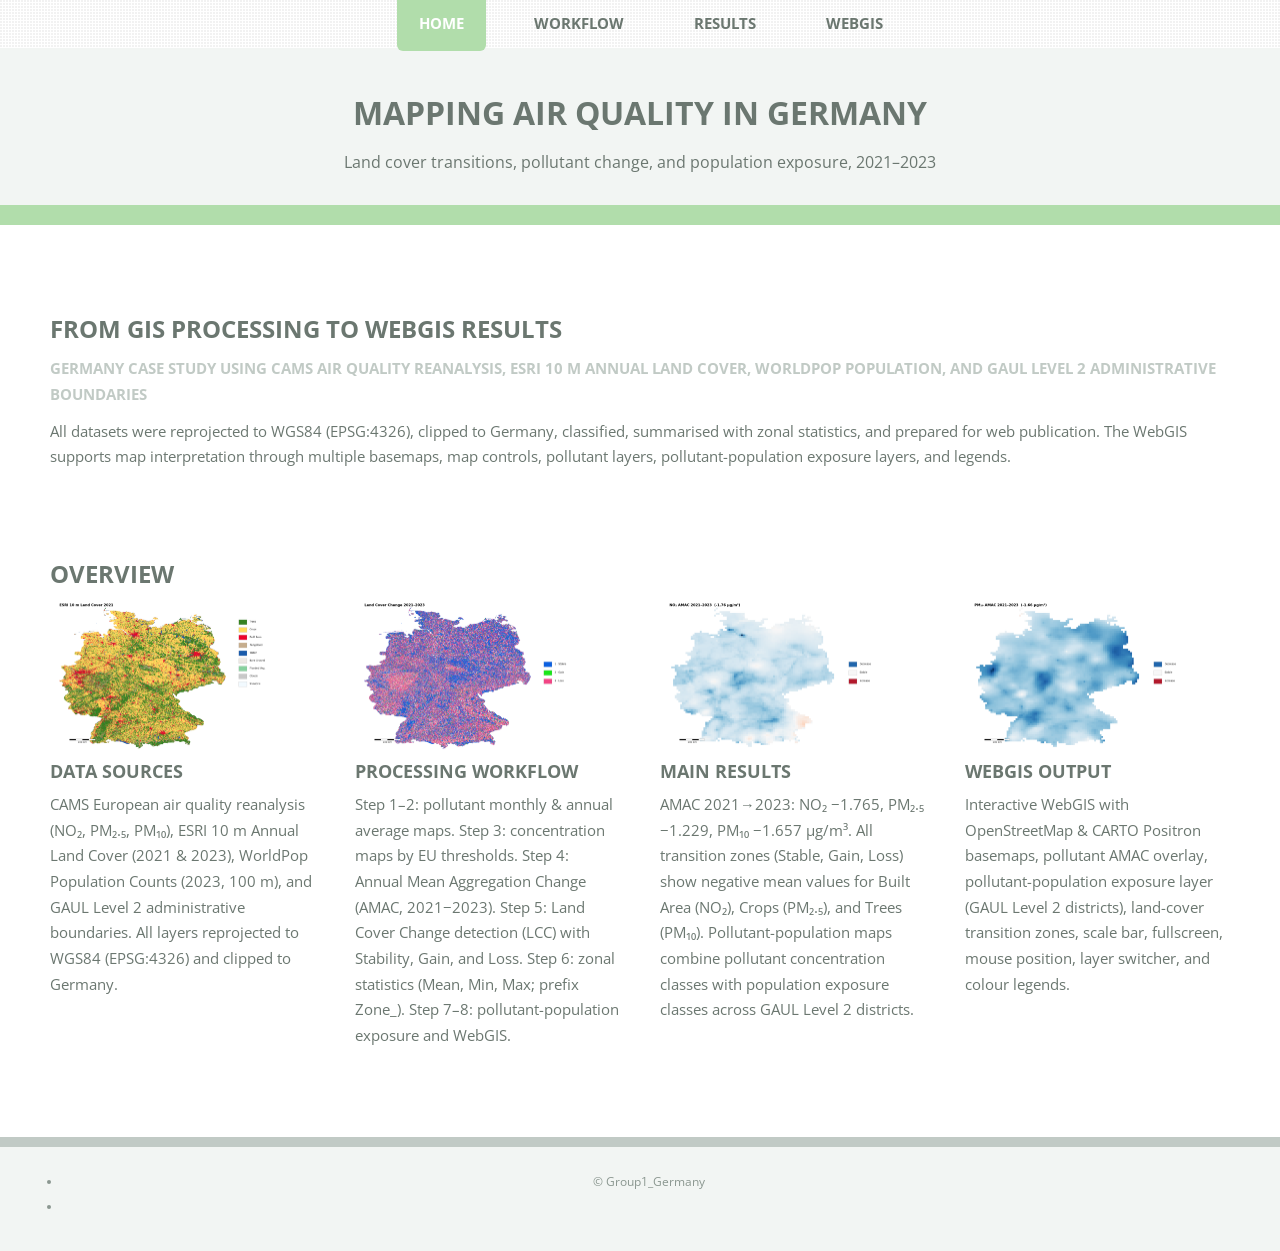
==== commit 993969fd: "update homepage map" ====
--- a/index.html
+++ b/index.html
@@ -1,119 +1,111 @@
-<!DOCTYPE html>
+<!DOCTYPE HTML>
 <!--
 	TXT by HTML5 UP
 	html5up.net | @ajlkn
 	Free for personal and commercial use under the CCA 3.0 license (html5up.net/license)
 -->
 <html>
-  <head>
-    <title>Home</title>
-    <meta charset="utf-8" />
-    <meta name="viewport" content="width=device-width, initial-scale=1" />
-    <link rel="stylesheet" href="assets/css/main.css" />
-    <link rel="stylesheet" href="assets/css/index.css" />
-  </head>
-  <body class="homepage is-preload">
-    <div id="page-wrapper">
-      <nav id="nav">
-        <ul>
-          <li class="current"><a href="index.html">Home</a></li>
-          <li><a href="Workflow.html">Workflow</a></li>
-          <li><a href="Results.html">Results</a></li>
-          <li><a href="WebGIS.html">WebGIS</a></li>
-        </ul>
-      </nav>
+	<head>
+		<title>Home</title>
+		<meta charset="utf-8" />
+		<meta name="viewport" content="width=device-width, initial-scale=1" />
+		<link rel="stylesheet" href="assets/css/main.css" />
+		<link rel="stylesheet" href="assets/css/index.css" />
+		
+	</head>
+	<body class="homepage is-preload">
+		<div id="page-wrapper">
 
-      <section id="banner">
-        <h2>Mapping Air Quality in Germany</h2>
-        <p>Land cover transitions, pollutant change, and population exposure, 2021–2023</p>
-      </section>
+			<nav id="nav">
+				<ul>
+					<li class="current"><a href="index.html">Home</a></li>
+					<li><a href="Workflow.html">Workflow</a></li>
+					<li><a href="Results.html">Results</a></li>
+					<li><a href="WebGIS.html">WebGIS</a></li>
+				</ul>
+			</nav>
 
-      <section id="main">
-        <div class="container">
-          <section>
-            <header>
-              <h2>From GIS processing to WebGIS results</h2>
-              <p>
-                Germany case study using CAMS air quality reanalysis, ESRI 10 m Annual Land Cover, WorldPop population,
-                and GAUL Level 2 administrative boundaries
-              </p>
-            </header>
-            <p>
-              All datasets were reprojected to WGS84 (EPSG:4326), clipped to Germany, classified, summarised with zonal
-              statistics, and prepared for web publication. The WebGIS supports map interpretation through multiple
-              basemaps, map controls, pollutant layers, pollutant-population exposure layers, and legends.
-            </p>
-          </section>
+			<section id="banner">
+				<h2>Mapping Air Quality in Germany</h2>
+				<p>Land cover transitions, pollutant change, and population exposure, 2021–2023</p>
+			</section>
 
-          <section>
-            <h2>Overview</h2>
-            <div class="row">
-              <div class="col-3 col-6-medium col-12-small">
-                <section>
-                  <a href="#"><img src="images/pic01_data_sources.png" alt="" /></a>
-                  <h3><a href="#">Data sources</a></h3>
-                  <p>
-                    CAMS European air quality reanalysis (NO₂, PM₂.₅, PM₁₀), ESRI 10 m Annual Land Cover (2021 & 2023),
-                    WorldPop Population Counts (2023, 100 m), and GAUL Level 2 administrative boundaries. All layers
-                    reprojected to WGS84 (EPSG:4326) and clipped to Germany.
-                  </p>
-                </section>
-              </div>
-              <div class="col-3 col-6-medium col-12-small">
-                <section>
-                  <a href="#"><img src="images/pic02_processing.png" alt="" /></a>
-                  <h3><a href="#">Processing workflow</a></h3>
-                  <p>
-                    Step 1–2: pollutant monthly & annual average maps. Step 3: concentration maps by EU thresholds. Step
-                    4: Annual Mean Aggregation Change (AMAC, 2021−2023). Step 5: Land Cover Change detection (LCC) with
-                    Stability, Gain, and Loss. Step 6: zonal statistics (Mean, Min, Max; prefix Zone_). Step 7–8:
-                    pollutant-population exposure and WebGIS.
-                  </p>
-                </section>
-              </div>
-              <div class="col-3 col-6-medium col-12-small">
-                <section>
-                  <a href="#"><img src="images/pic03_results.png" alt="" /></a>
-                  <h3><a href="#">Main results</a></h3>
-                  <p>
-                    AMAC 2021→2023: NO₂ −1.765, PM₂.₅ −1.229, PM₁₀ −1.657 µg/m³. All transition zones (Stable, Gain,
-                    Loss) show negative mean values for Built Area (NO₂), Crops (PM₂.₅), and Trees (PM₁₀).
-                    Pollutant-population maps combine pollutant concentration classes with population exposure classes
-                    across GAUL Level 2 districts.
-                  </p>
-                </section>
-              </div>
-              <div class="col-3 col-6-medium col-12-small">
-                <section>
-                  <a href="#"><img src="images/pic04_webgis.png" alt="" /></a>
-                  <h3><a href="#">WebGIS output</a></h3>
-                  <p>
-                    Interactive WebGIS with OpenStreetMap & CARTO Positron basemaps, pollutant AMAC overlay,
-                    pollutant-population exposure layer (GAUL Level 2 districts), land-cover transition zones, scale
-                    bar, fullscreen, mouse position, layer switcher, and colour legends.
-                  </p>
-                </section>
-              </div>
-            </div>
-          </section>
-        </div>
-      </section>
+			<section id="main">
+				<div class="container">
 
-      <footer id="footer">
-        <div class="container">
-          <div id="copyright">
-            <ul>
-              <li>&copy; Polimi GIS Group1 Germany Air Quality Project</li>
-              <li>Design: <a href="http://html5up.net">HTML5 UP</a></li>
-            </ul>
-          </div>
-        </div>
-      </footer>
-    </div>
+					<section>
+						<header>
+							<h2>From GIS processing to WebGIS results</h2>
+							<p>Germany case study using CAMS air quality reanalysis, ESRI 10 m Annual Land Cover, WorldPop population, and GAUL Level 2 administrative boundaries</p>
+						</header>
+						<p>
+							All datasets were reprojected to WGS84 (EPSG:4326), clipped to Germany, classified, summarised with zonal statistics, and prepared for web publication. The WebGIS supports map interpretation through multiple basemaps, map controls, pollutant layers, pollutant-population exposure layers, and legends.
+						</p>
+					</section>
 
-    <script src="assets/js/jquery.min.js"></script>
-    <script src="assets/js/breakpoints.min.js"></script>
-    <script src="assets/js/util.js"></script>
-    <script src="assets/js/main.js"></script>
-  </body>
+					<section>
+						<h2>Overview</h2>
+						<div class="row">
+							<div class="col-3 col-6-medium col-12-small">
+								<section>
+									<a href="#"><img src="images/index_Germany_ESRI_Land_Cover_2021.png" alt="" /></a>
+									<h3><a href="#">Data sources</a></h3>
+									<p>
+										CAMS European air quality reanalysis (NO₂, PM₂.₅, PM₁₀), ESRI 10 m Annual Land Cover (2021 & 2023), WorldPop Population Counts (2023, 100 m), and GAUL Level 2 administrative boundaries. All layers reprojected to WGS84 (EPSG:4326) and clipped to Germany.
+									</p>
+								</section>
+							</div>
+							<div class="col-3 col-6-medium col-12-small">
+								<section>
+									<a href="#"><img src="images/index_Germany_LCC_2021_2023.png" alt="" /></a>
+									<h3><a href="#">Processing workflow</a></h3>
+									<p>
+										Step 1–2: pollutant monthly & annual average maps. Step 3: concentration maps by EU thresholds. Step 4: Annual Mean Aggregation Change (AMAC, 2021−2023). Step 5: Land Cover Change detection (LCC) with Stability, Gain, and Loss. Step 6: zonal statistics (Mean, Min, Max; prefix Zone_). Step 7–8: pollutant-population exposure and WebGIS.
+									</p>
+								</section>
+							</div>
+							<div class="col-3 col-6-medium col-12-small">
+								<section>
+									<a href="#"><img src="images/index_Germany_NO2_AMAC_2021_2023.png" alt="" /></a>
+									<h3><a href="#">Main results</a></h3>
+									<p>
+										AMAC 2021→2023: NO₂ −1.765, PM₂.₅ −1.229, PM₁₀ −1.657 µg/m³. All transition zones (Stable, Gain, Loss) show negative mean values for Built Area (NO₂), Crops (PM₂.₅), and Trees (PM₁₀). Pollutant-population maps combine pollutant concentration classes with population exposure classes across GAUL Level 2 districts.
+
+									</p>
+								</section>
+							</div>
+							<div class="col-3 col-6-medium col-12-small">
+								<section>
+									<a href="#"><img src="images/index_Germany_PM10_AMAC_2021_2023.png" alt="" /></a>
+									<h3><a href="#">WebGIS output</a></h3>
+									<p>
+										Interactive WebGIS with OpenStreetMap & CARTO Positron basemaps, pollutant AMAC overlay, pollutant-population exposure layer (GAUL Level 2 districts), land-cover transition zones, scale bar, fullscreen, mouse position, layer switcher, and colour legends.
+
+									</p>
+								</section>
+							</div>
+						</div>
+					</section>
+
+				</div>
+			</section>
+
+			<footer id="footer">
+				<div class="container">
+					<div id="copyright">
+						<ul>
+							<li>&copy; Group1_Germany</li><li> <a href="http://html5up.net"></a></li>
+						</ul>
+					</div>
+				</div>
+			</footer>
+
+		</div>
+
+		<script src="assets/js/jquery.min.js"></script>
+		<script src="assets/js/breakpoints.min.js"></script>
+		<script src="assets/js/util.js"></script>
+		<script src="assets/js/main.js"></script>
+
+	</body>
 </html>
--- a/assets/css/index.css
+++ b/assets/css/index.css
@@ -1 +1,5 @@
+#banner { background-image: none; text-align: center; padding: 3em 0 2em 0; }
+#banner h2 { font-size: 2.2em; }
+#banner p { font-size: 1.1em; }
+
 .row .col-3 section img { width: 100%; max-height: 150px; object-fit: contain; }
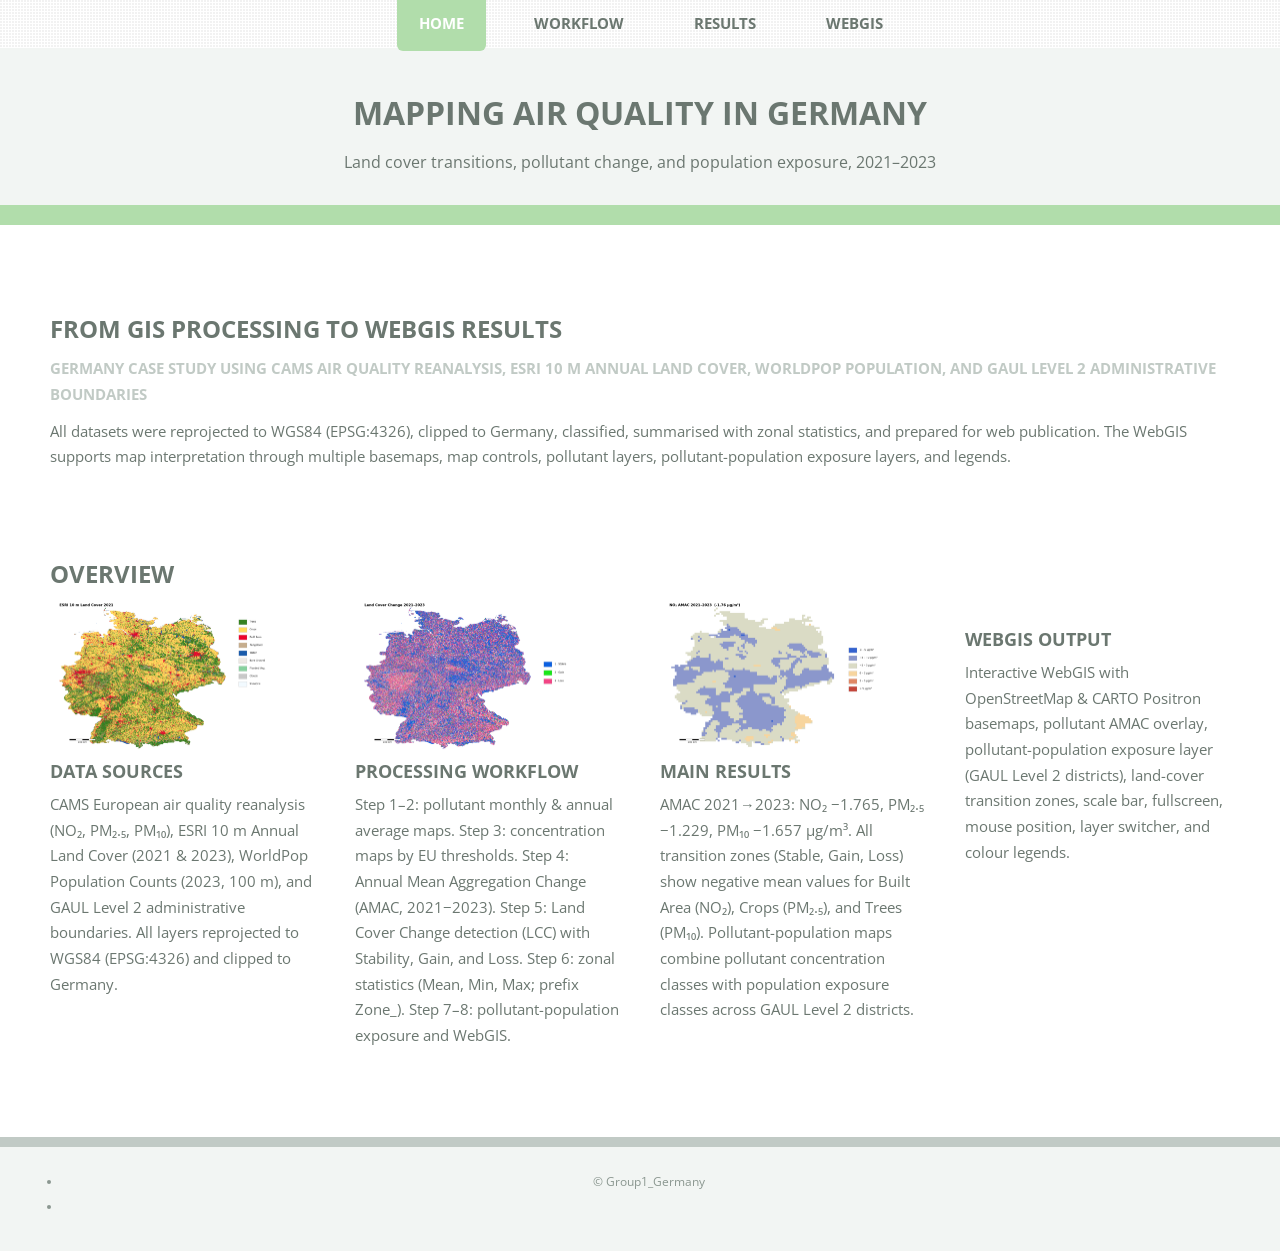
==== commit 84044b28: "add webgis screenshot  in index" ====
--- a/index.html
+++ b/index.html
@@ -76,7 +76,7 @@
 							</div>
 							<div class="col-3 col-6-medium col-12-small">
 								<section>
-									<a href="#"><img src="images/index_Germany_PM10_AMAC_2021_2023.png" alt="" /></a>
+									<a href="#"><img src="images/index_webgis.png" alt="" /></a>
 									<h3><a href="#">WebGIS output</a></h3>
 									<p>
 										Interactive WebGIS with OpenStreetMap & CARTO Positron basemaps, pollutant AMAC overlay, pollutant-population exposure layer (GAUL Level 2 districts), land-cover transition zones, scale bar, fullscreen, mouse position, layer switcher, and colour legends.
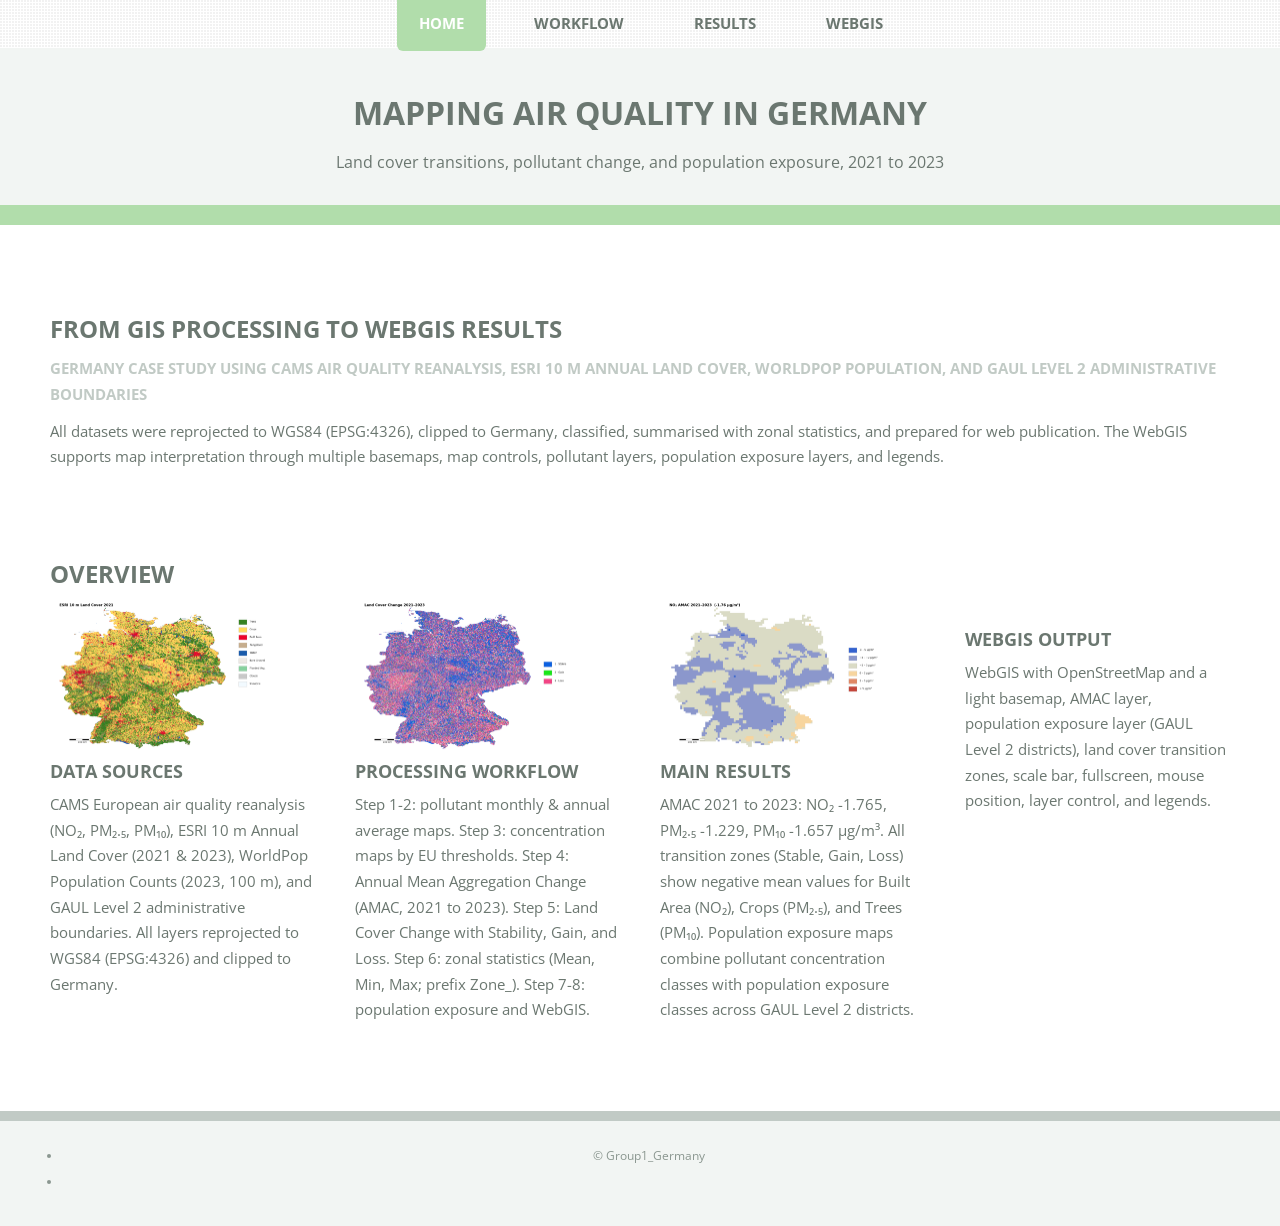
==== commit 6c28f5d7: "polish format" ====
--- a/index.html
+++ b/index.html
@@ -27,7 +27,7 @@
 
 			<section id="banner">
 				<h2>Mapping Air Quality in Germany</h2>
-				<p>Land cover transitions, pollutant change, and population exposure, 2021–2023</p>
+				<p>Land cover transitions, pollutant change, and population exposure, 2021 to 2023</p>
 			</section>
 
 			<section id="main">
@@ -39,7 +39,7 @@
 							<p>Germany case study using CAMS air quality reanalysis, ESRI 10 m Annual Land Cover, WorldPop population, and GAUL Level 2 administrative boundaries</p>
 						</header>
 						<p>
-							All datasets were reprojected to WGS84 (EPSG:4326), clipped to Germany, classified, summarised with zonal statistics, and prepared for web publication. The WebGIS supports map interpretation through multiple basemaps, map controls, pollutant layers, pollutant-population exposure layers, and legends.
+							All datasets were reprojected to WGS84 (EPSG:4326), clipped to Germany, classified, summarised with zonal statistics, and prepared for web publication. The WebGIS supports map interpretation through multiple basemaps, map controls, pollutant layers, population exposure layers, and legends.
 						</p>
 					</section>
 
@@ -60,7 +60,7 @@
 									<a href="#"><img src="images/index_Germany_LCC_2021_2023.png" alt="" /></a>
 									<h3><a href="#">Processing workflow</a></h3>
 									<p>
-										Step 1–2: pollutant monthly & annual average maps. Step 3: concentration maps by EU thresholds. Step 4: Annual Mean Aggregation Change (AMAC, 2021−2023). Step 5: Land Cover Change detection (LCC) with Stability, Gain, and Loss. Step 6: zonal statistics (Mean, Min, Max; prefix Zone_). Step 7–8: pollutant-population exposure and WebGIS.
+										Step 1-2: pollutant monthly & annual average maps. Step 3: concentration maps by EU thresholds. Step 4: Annual Mean Aggregation Change (AMAC, 2021 to 2023). Step 5: Land Cover Change with Stability, Gain, and Loss. Step 6: zonal statistics (Mean, Min, Max; prefix Zone_). Step 7-8: population exposure and WebGIS.
 									</p>
 								</section>
 							</div>
@@ -69,7 +69,7 @@
 									<a href="#"><img src="images/index_Germany_NO2_AMAC_2021_2023.png" alt="" /></a>
 									<h3><a href="#">Main results</a></h3>
 									<p>
-										AMAC 2021→2023: NO₂ −1.765, PM₂.₅ −1.229, PM₁₀ −1.657 µg/m³. All transition zones (Stable, Gain, Loss) show negative mean values for Built Area (NO₂), Crops (PM₂.₅), and Trees (PM₁₀). Pollutant-population maps combine pollutant concentration classes with population exposure classes across GAUL Level 2 districts.
+										AMAC 2021 to 2023: NO₂ -1.765, PM₂.₅ -1.229, PM₁₀ -1.657 µg/m³. All transition zones (Stable, Gain, Loss) show negative mean values for Built Area (NO₂), Crops (PM₂.₅), and Trees (PM₁₀). Population exposure maps combine pollutant concentration classes with population exposure classes across GAUL Level 2 districts.
 
 									</p>
 								</section>
@@ -79,7 +79,7 @@
 									<a href="#"><img src="images/index_webgis.png" alt="" /></a>
 									<h3><a href="#">WebGIS output</a></h3>
 									<p>
-										Interactive WebGIS with OpenStreetMap & CARTO Positron basemaps, pollutant AMAC overlay, pollutant-population exposure layer (GAUL Level 2 districts), land-cover transition zones, scale bar, fullscreen, mouse position, layer switcher, and colour legends.
+										WebGIS with OpenStreetMap and a light basemap, AMAC layer, population exposure layer (GAUL Level 2 districts), land cover transition zones, scale bar, fullscreen, mouse position, layer control, and legends.
 
 									</p>
 								</section>
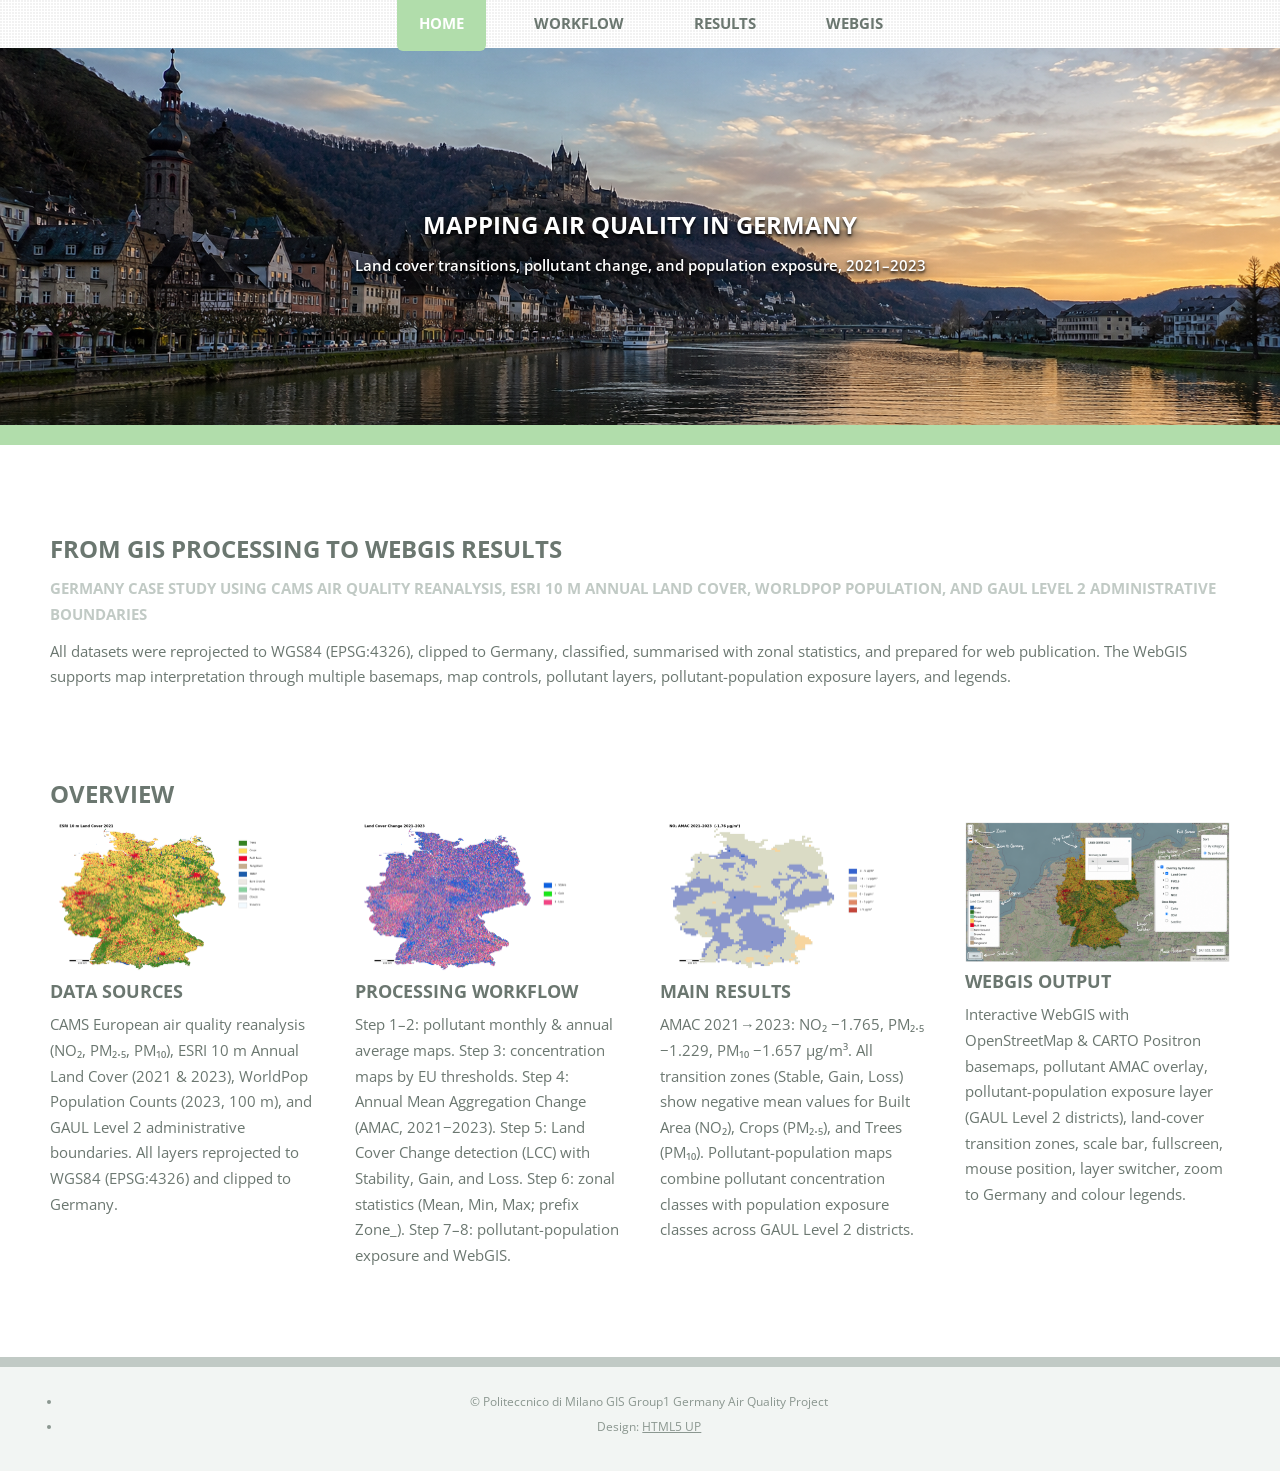
==== commit 98425a9b: "unified footer , and zoom to germany ,add index image ,change index map image" ====
--- a/index.html
+++ b/index.html
@@ -1,111 +1,119 @@
-<!DOCTYPE HTML>
+<!doctype html>
 <!--
 	TXT by HTML5 UP
 	html5up.net | @ajlkn
 	Free for personal and commercial use under the CCA 3.0 license (html5up.net/license)
 -->
 <html>
-	<head>
-		<title>Home</title>
-		<meta charset="utf-8" />
-		<meta name="viewport" content="width=device-width, initial-scale=1" />
-		<link rel="stylesheet" href="assets/css/main.css" />
-		<link rel="stylesheet" href="assets/css/index.css" />
-		
-	</head>
-	<body class="homepage is-preload">
-		<div id="page-wrapper">
+  <head>
+    <title>Home</title>
+    <meta charset="utf-8" />
+    <meta name="viewport" content="width=device-width, initial-scale=1" />
+    <link rel="stylesheet" href="assets/css/main.css" />
+    <link rel="stylesheet" href="assets/css/index.css" />
+  </head>
+  <body class="homepage is-preload">
+    <div id="page-wrapper">
+      <nav id="nav">
+        <ul>
+          <li class="current"><a href="index.html">Home</a></li>
+          <li><a href="Workflow.html">Workflow</a></li>
+          <li><a href="Results.html">Results</a></li>
+          <li><a href="WebGIS.html">WebGIS</a></li>
+        </ul>
+      </nav>
 
-			<nav id="nav">
-				<ul>
-					<li class="current"><a href="index.html">Home</a></li>
-					<li><a href="Workflow.html">Workflow</a></li>
-					<li><a href="Results.html">Results</a></li>
-					<li><a href="WebGIS.html">WebGIS</a></li>
-				</ul>
-			</nav>
+      <section id="banner">
+        <h2>Mapping Air Quality in Germany</h2>
+        <p>Land cover transitions, pollutant change, and population exposure, 2021–2023</p>
+      </section>
 
-			<section id="banner">
-				<h2>Mapping Air Quality in Germany</h2>
-				<p>Land cover transitions, pollutant change, and population exposure, 2021 to 2023</p>
-			</section>
+      <section id="main">
+        <div class="container">
+          <section>
+            <header>
+              <h2>From GIS processing to WebGIS results</h2>
+              <p>
+                Germany case study using CAMS air quality reanalysis, ESRI 10 m Annual Land Cover, WorldPop population,
+                and GAUL Level 2 administrative boundaries
+              </p>
+            </header>
+            <p>
+              All datasets were reprojected to WGS84 (EPSG:4326), clipped to Germany, classified, summarised with zonal
+              statistics, and prepared for web publication. The WebGIS supports map interpretation through multiple
+              basemaps, map controls, pollutant layers, pollutant-population exposure layers, and legends.
+            </p>
+          </section>
 
-			<section id="main">
-				<div class="container">
+          <section>
+            <h2>Overview</h2>
+            <div class="row">
+              <div class="col-3 col-6-medium col-12-small">
+                <section>
+                  <a href="#"><img src="images/index_Germany_ESRI_Land_Cover_2021.png" alt="" /></a>
+                  <h3><a href="#">Data sources</a></h3>
+                  <p>
+                    CAMS European air quality reanalysis (NO₂, PM₂.₅, PM₁₀), ESRI 10 m Annual Land Cover (2021 & 2023),
+                    WorldPop Population Counts (2023, 100 m), and GAUL Level 2 administrative boundaries. All layers
+                    reprojected to WGS84 (EPSG:4326) and clipped to Germany.
+                  </p>
+                </section>
+              </div>
+              <div class="col-3 col-6-medium col-12-small">
+                <section>
+                  <a href="#"><img src="images/index_Germany_LCC_2021_2023.png" alt="" /></a>
+                  <h3><a href="#">Processing workflow</a></h3>
+                  <p>
+                    Step 1–2: pollutant monthly & annual average maps. Step 3: concentration maps by EU thresholds. Step
+                    4: Annual Mean Aggregation Change (AMAC, 2021−2023). Step 5: Land Cover Change detection (LCC) with
+                    Stability, Gain, and Loss. Step 6: zonal statistics (Mean, Min, Max; prefix Zone_). Step 7–8:
+                    pollutant-population exposure and WebGIS.
+                  </p>
+                </section>
+              </div>
+              <div class="col-3 col-6-medium col-12-small">
+                <section>
+                  <a href="#"><img src="images/index_Germany_NO2_AMAC_2021_2023.png" alt="" /></a>
+                  <h3><a href="#">Main results</a></h3>
+                  <p>
+                    AMAC 2021→2023: NO₂ −1.765, PM₂.₅ −1.229, PM₁₀ −1.657 µg/m³. All transition zones (Stable, Gain,
+                    Loss) show negative mean values for Built Area (NO₂), Crops (PM₂.₅), and Trees (PM₁₀).
+                    Pollutant-population maps combine pollutant concentration classes with population exposure classes
+                    across GAUL Level 2 districts.
+                  </p>
+                </section>
+              </div>
+              <div class="col-3 col-6-medium col-12-small">
+                <section>
+                  <a href="#"><img src="images/map_function.png" alt="" /></a>
+                  <h3><a href="#">WebGIS output</a></h3>
+                  <p>
+                    Interactive WebGIS with OpenStreetMap & CARTO Positron basemaps, pollutant AMAC overlay,
+                    pollutant-population exposure layer (GAUL Level 2 districts), land-cover transition zones, scale
+                    bar, fullscreen, mouse position, layer switcher, zoom to Germany and colour legends.
+                  </p>
+                </section>
+              </div>
+            </div>
+          </section>
+        </div>
+      </section>
 
-					<section>
-						<header>
-							<h2>From GIS processing to WebGIS results</h2>
-							<p>Germany case study using CAMS air quality reanalysis, ESRI 10 m Annual Land Cover, WorldPop population, and GAUL Level 2 administrative boundaries</p>
-						</header>
-						<p>
-							All datasets were reprojected to WGS84 (EPSG:4326), clipped to Germany, classified, summarised with zonal statistics, and prepared for web publication. The WebGIS supports map interpretation through multiple basemaps, map controls, pollutant layers, population exposure layers, and legends.
-						</p>
-					</section>
+      <footer id="footer">
+        <div class="container">
+          <div id="copyright">
+            <ul>
+              <li>&copy; Politeccnico di Milano GIS Group1 Germany Air Quality Project</li>
+              <li>Design: <a href="http://html5up.net">HTML5 UP</a></li>
+            </ul>
+          </div>
+        </div>
+      </footer>
+    </div>
 
-					<section>
-						<h2>Overview</h2>
-						<div class="row">
-							<div class="col-3 col-6-medium col-12-small">
-								<section>
-									<a href="#"><img src="images/index_Germany_ESRI_Land_Cover_2021.png" alt="" /></a>
-									<h3><a href="#">Data sources</a></h3>
-									<p>
-										CAMS European air quality reanalysis (NO₂, PM₂.₅, PM₁₀), ESRI 10 m Annual Land Cover (2021 & 2023), WorldPop Population Counts (2023, 100 m), and GAUL Level 2 administrative boundaries. All layers reprojected to WGS84 (EPSG:4326) and clipped to Germany.
-									</p>
-								</section>
-							</div>
-							<div class="col-3 col-6-medium col-12-small">
-								<section>
-									<a href="#"><img src="images/index_Germany_LCC_2021_2023.png" alt="" /></a>
-									<h3><a href="#">Processing workflow</a></h3>
-									<p>
-										Step 1-2: pollutant monthly & annual average maps. Step 3: concentration maps by EU thresholds. Step 4: Annual Mean Aggregation Change (AMAC, 2021 to 2023). Step 5: Land Cover Change with Stability, Gain, and Loss. Step 6: zonal statistics (Mean, Min, Max; prefix Zone_). Step 7-8: population exposure and WebGIS.
-									</p>
-								</section>
-							</div>
-							<div class="col-3 col-6-medium col-12-small">
-								<section>
-									<a href="#"><img src="images/index_Germany_NO2_AMAC_2021_2023.png" alt="" /></a>
-									<h3><a href="#">Main results</a></h3>
-									<p>
-										AMAC 2021 to 2023: NO₂ -1.765, PM₂.₅ -1.229, PM₁₀ -1.657 µg/m³. All transition zones (Stable, Gain, Loss) show negative mean values for Built Area (NO₂), Crops (PM₂.₅), and Trees (PM₁₀). Population exposure maps combine pollutant concentration classes with population exposure classes across GAUL Level 2 districts.
-
-									</p>
-								</section>
-							</div>
-							<div class="col-3 col-6-medium col-12-small">
-								<section>
-									<a href="#"><img src="images/index_webgis.png" alt="" /></a>
-									<h3><a href="#">WebGIS output</a></h3>
-									<p>
-										WebGIS with OpenStreetMap and a light basemap, AMAC layer, population exposure layer (GAUL Level 2 districts), land cover transition zones, scale bar, fullscreen, mouse position, layer control, and legends.
-
-									</p>
-								</section>
-							</div>
-						</div>
-					</section>
-
-				</div>
-			</section>
-
-			<footer id="footer">
-				<div class="container">
-					<div id="copyright">
-						<ul>
-							<li>&copy; Group1_Germany</li><li> <a href="http://html5up.net"></a></li>
-						</ul>
-					</div>
-				</div>
-			</footer>
-
-		</div>
-
-		<script src="assets/js/jquery.min.js"></script>
-		<script src="assets/js/breakpoints.min.js"></script>
-		<script src="assets/js/util.js"></script>
-		<script src="assets/js/main.js"></script>
-
-	</body>
+    <script src="assets/js/jquery.min.js"></script>
+    <script src="assets/js/breakpoints.min.js"></script>
+    <script src="assets/js/util.js"></script>
+    <script src="assets/js/main.js"></script>
+  </body>
 </html>
--- a/assets/css/index.css
+++ b/assets/css/index.css
@@ -1,5 +1,31 @@
-#banner { background-image: none; text-align: center; padding: 3em 0 2em 0; }
-#banner h2 { font-size: 2.2em; }
-#banner p { font-size: 1.1em; }
+#banner {
+  background-image: url("../../images/home_backimage.png");
+  background-size: cover;
+  background-position: center;
+  background-repeat: no-repeat;
+  text-align: center;
+  padding: 11em 1em 10em 1em;
+}
 
-.row .col-3 section img { width: 100%; max-height: 150px; object-fit: contain; }
+#banner h2 {
+  color: white;
+  text-shadow: 0 3px 10px rgba(0, 0, 0, 0.85);
+  text-shadow:
+    0 2px 3px rgba(0, 0, 0, 0.95),
+    0 6px 14px rgba(0, 0, 0, 0.8);
+}
+
+#banner p {
+  color: white;
+  font-weight: 600;
+  text-shadow: 0 2px 8px rgba(0, 0, 0, 0.8);
+  text-shadow:
+    0 2px 3px rgba(0, 0, 0, 0.95),
+    0 6px 14px rgba(0, 0, 0, 0.8);
+}
+
+.row .col-3 section img {
+  width: 100%;
+  max-height: 150px;
+  object-fit: contain;
+}
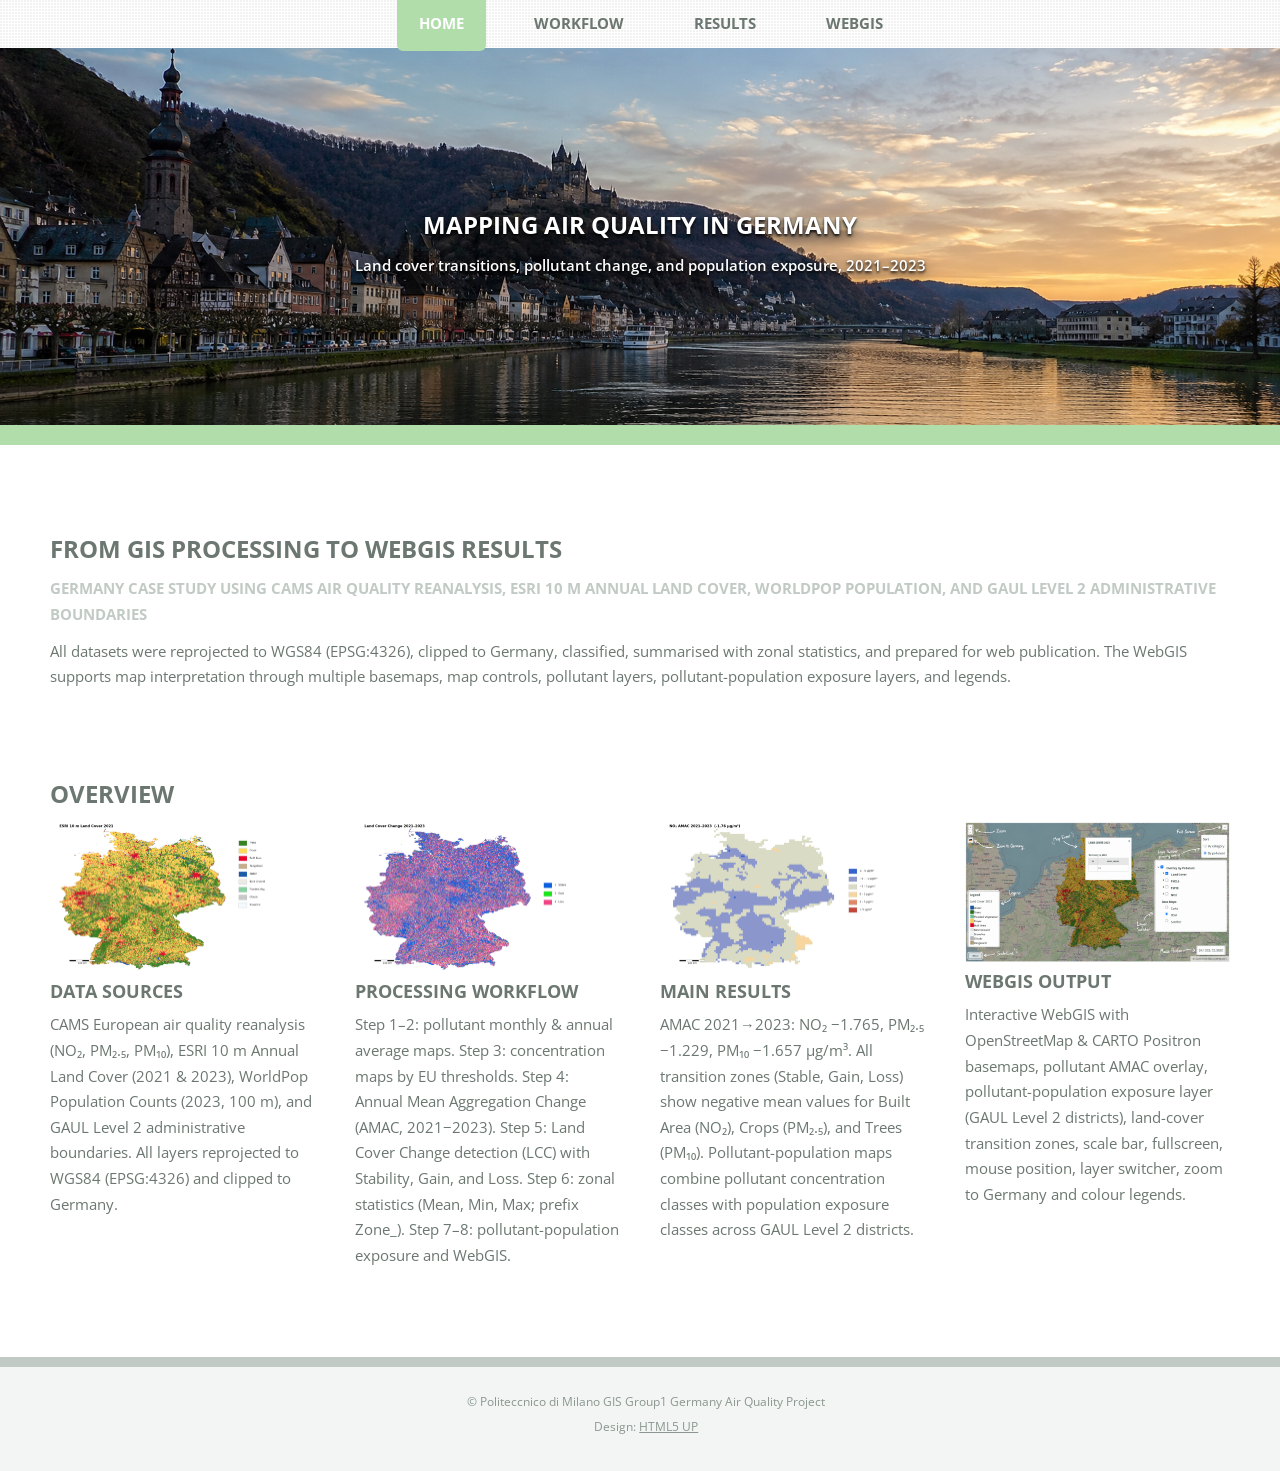
==== commit dbb4db71: "change footer" ====
--- a/index.html
+++ b/index.html
@@ -103,8 +103,8 @@
         <div class="container">
           <div id="copyright">
             <ul>
-              <li>&copy; Politeccnico di Milano GIS Group1 Germany Air Quality Project</li>
-              <li>Design: <a href="http://html5up.net">HTML5 UP</a></li>
+              <div>&copy; Politeccnico di Milano GIS Group1 Germany Air Quality Project</div>
+              <div>Design: <a href="http://html5up.net">HTML5 UP</a></div>
             </ul>
           </div>
         </div>
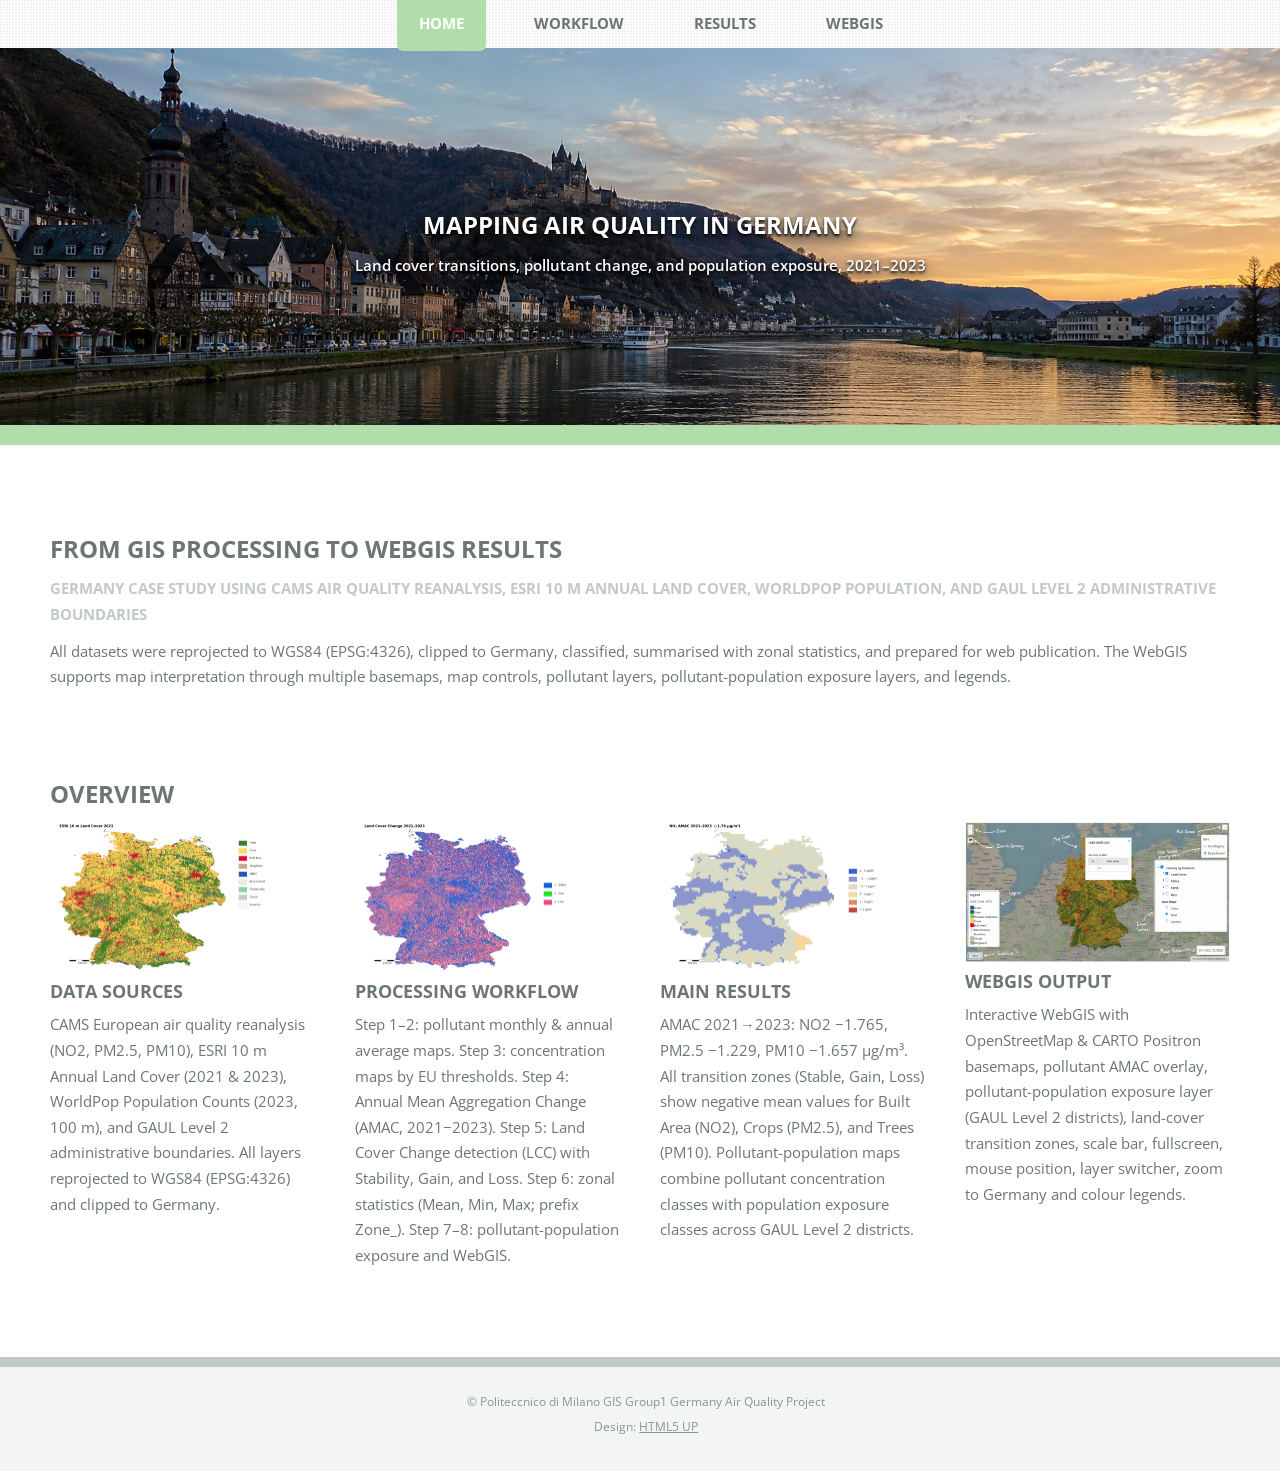
==== commit bec8d8ff: "standardize pollutant labels" ====
--- a/index.html
+++ b/index.html
@@ -53,7 +53,7 @@
                   <a href="#"><img src="images/index_Germany_ESRI_Land_Cover_2021.png" alt="" /></a>
                   <h3><a href="#">Data sources</a></h3>
                   <p>
-                    CAMS European air quality reanalysis (NO₂, PM₂.₅, PM₁₀), ESRI 10 m Annual Land Cover (2021 & 2023),
+                    CAMS European air quality reanalysis (NO2, PM2.5, PM10), ESRI 10 m Annual Land Cover (2021 & 2023),
                     WorldPop Population Counts (2023, 100 m), and GAUL Level 2 administrative boundaries. All layers
                     reprojected to WGS84 (EPSG:4326) and clipped to Germany.
                   </p>
@@ -76,8 +76,8 @@
                   <a href="#"><img src="images/index_Germany_NO2_AMAC_2021_2023.png" alt="" /></a>
                   <h3><a href="#">Main results</a></h3>
                   <p>
-                    AMAC 2021→2023: NO₂ −1.765, PM₂.₅ −1.229, PM₁₀ −1.657 µg/m³. All transition zones (Stable, Gain,
-                    Loss) show negative mean values for Built Area (NO₂), Crops (PM₂.₅), and Trees (PM₁₀).
+                    AMAC 2021→2023: NO2 −1.765, PM2.5 −1.229, PM10 −1.657 µg/m³. All transition zones (Stable, Gain,
+                    Loss) show negative mean values for Built Area (NO2), Crops (PM2.5), and Trees (PM10).
                     Pollutant-population maps combine pollutant concentration classes with population exposure classes
                     across GAUL Level 2 districts.
                   </p>
